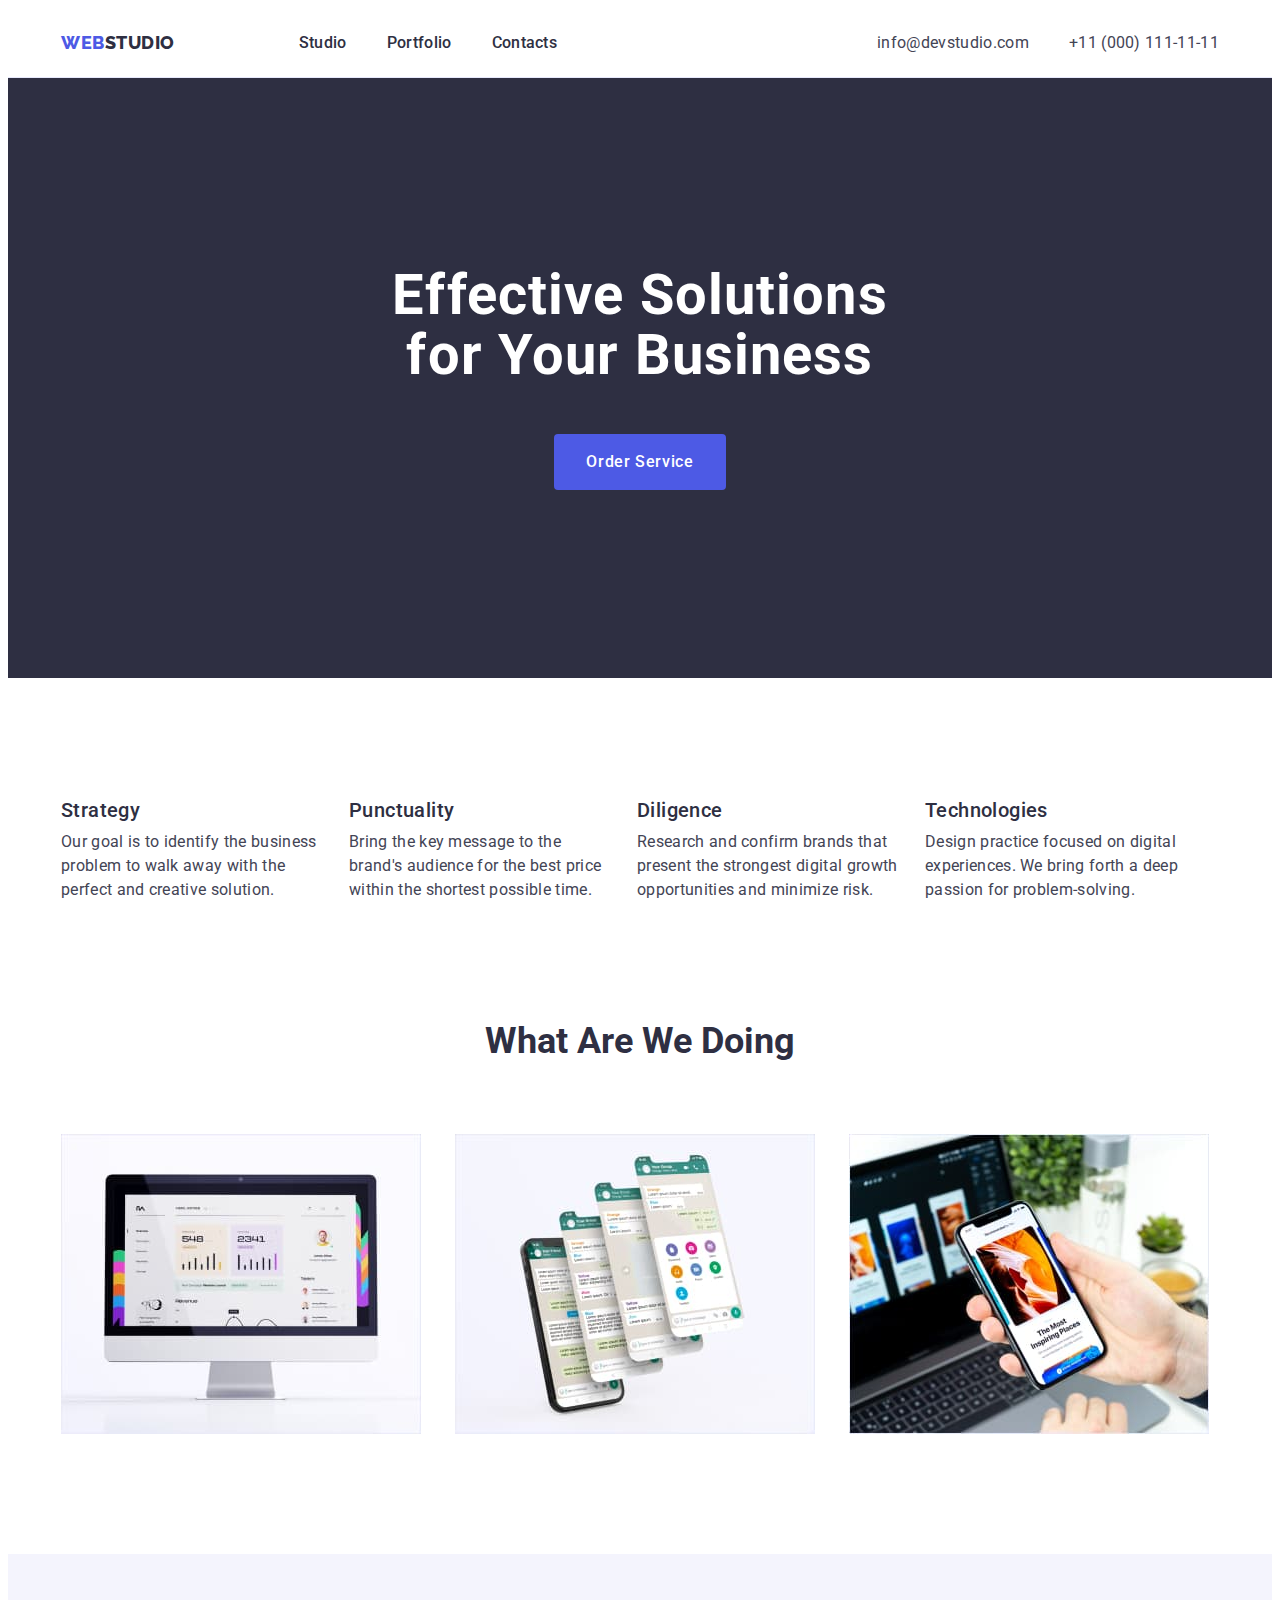
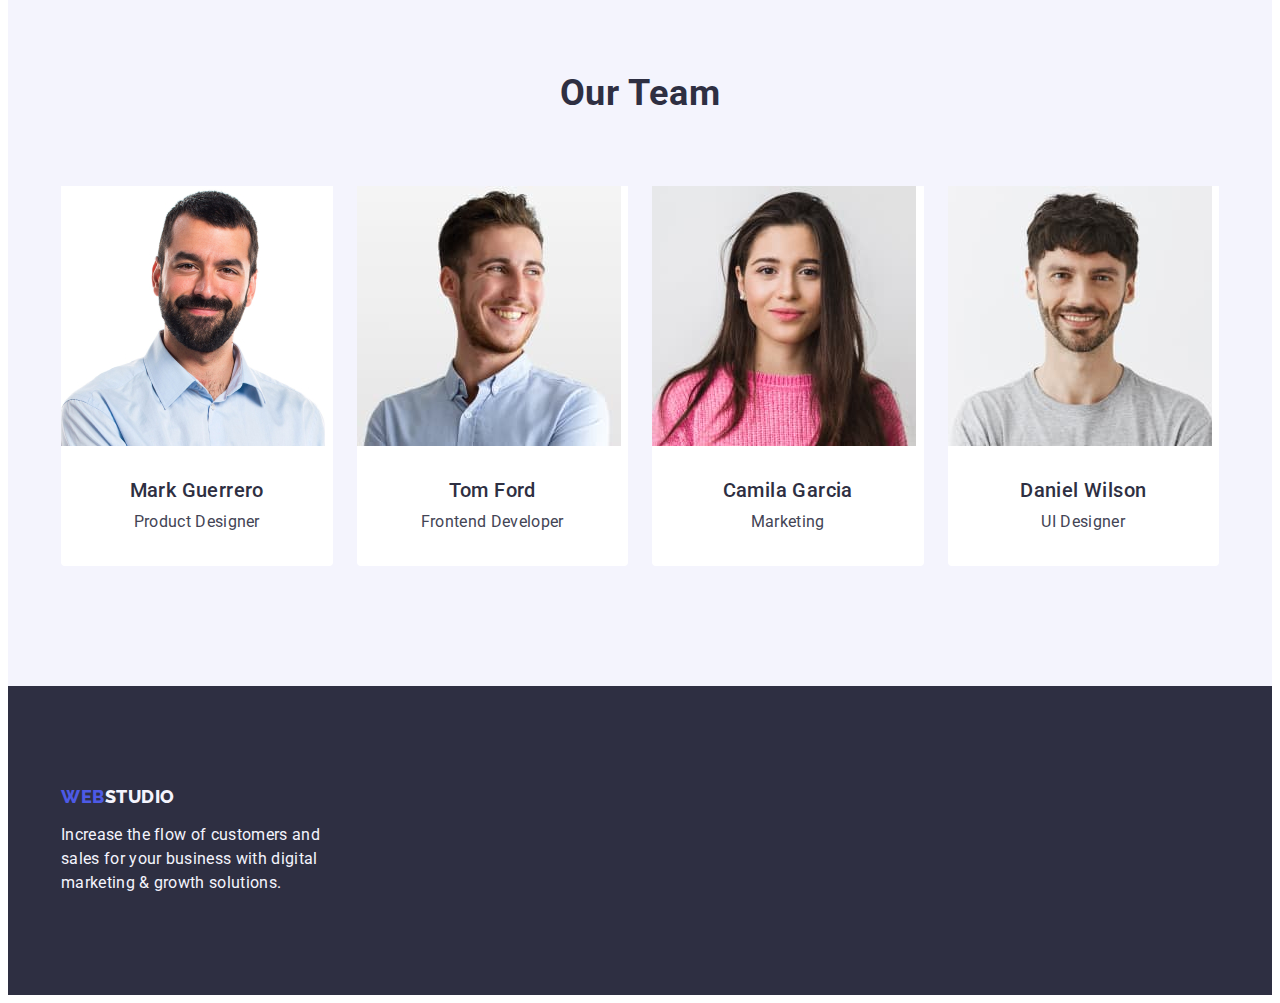
==== index.html @ cc319467 "Initial commit" ====
<!DOCTYPE html>
<html lang="en">
  <head>
    <meta charset="UTF-8" />
    <meta name="viewport" content="width=device-width, initial-scale=1.0" />
    <title>WebStudio</title>
    <link rel="preconnect" href="https://fonts.googleapis.com" />
    <link rel="preconnect" href="https://fonts.gstatic.com" crossorigin />
    <link
      href="https://fonts.googleapis.com/css2?family=Raleway:wght@800&family=Roboto:wght@400;500;700;900&display=swap"
      rel="stylesheet"
    />
    <link
      rel="stylesheet"
      href="https://cdnjs.cloudflare.com/ajax/libs/modern-normalize/2.0.0/modern-normalize.min.css"
      integrity="sha512-4xo8blKMVCiXpTaLzQSLSw3KFOVPWhm/TRtuPVc4WG6kUgjH6J03IBuG7JZPkcWMxJ5huwaBpOpnwYElP/m6wg=="
      crossorigin="anonymous"
      referrerpolicy="no-referrer"
    />
    <link rel="stylesheet" href="./css/styles.css" />
  </head>
  <body>
    <header class="header">
      <div class="container header-container">
        <nav class="nav-container">
          <a class="logo link" href="./index.html"
            >Web<span class="second-logocolor-logo">Studio</span></a
          >
          <ul class="header-menu list">
            <li class="heder-menu-item">
              <a class="contact-link link" href="./index.html">Studio</a>
            </li>
            <li class="heder-menu-item">
              <a class="contact-link link" href="./portfolio.html">Portfolio</a>
            </li>
            <li class="heder-menu-item">
              <a class="contact-link link" href="">Contacts</a>
            </li>
          </ul>
        </nav>
        <address class="address-container">
          <ul class="link-header list" id="contact">
            <li>
              <a class="address-link link" href="mailto:info@devstudio.com"
                >info@devstudio.com</a
              >
            </li>
            <li>
              <a class="address-link link" href="tel:+110001111111"
                >+11 (000) 111-11-11</a
              >
            </li>
          </ul>
        </address>
      </div>
    </header>
    <!-- Main content -->
    <main>
      <!--title-->
      <section class="main-title-container">
        <div class="container title-container">
          <h1 class="main-title">Effective Solutions for Your Business</h1>
          <button class="main-button" type="button">Order Service</button>
        </div>
      </section>
      <!--about us-->
      <section class="section-company">
        <div class="container company-div">
          <h2 class="visually-hidden">About company</h2>
          <ul class="list about-company-container">
            <li class="list-container">
              <h3 class="about-company-title">Strategy</h3>
              <p class="abaut-company-text">
                Our goal is to identify the business problem to walk away with
                the perfect and creative solution.
              </p>
            </li>
            <li class="list-container">
              <h3 class="about-company-title">Punctuality</h3>
              <p class="abaut-company-text">
                Bring the key message to the brand's audience for the best price
                within the shortest possible time.
              </p>
            </li>
            <li class="list-container">
              <h3 class="about-company-title">Diligence</h3>
              <p class="abaut-company-text">
                Research and confirm brands that present the strongest digital
                growth opportunities and minimize risk.
              </p>
            </li>
            <li class="list-container">
              <h3 class="about-company-title">Technologies</h3>
              <p class="abaut-company-text">
                Design practice focused on digital experiences. We bring forth a
                deep passion for problem-solving.
              </p>
            </li>
          </ul>
        </div>
      </section>
      <!--What are we doing-->
      <section class="studio-section">
        <div class="container">
          <h2 class="studio-services">What are we doing</h2>
          <ul class="list studio-services-container">
            <li class="studio-services-item">
              <img
                src="./images/img1.jpg"
                alt="img1"
                width="360"
                height="300"
              />
            </li>
            <li class="studio-services-item">
              <img
                src="./images/img2.jpg"
                alt="img1"
                width="360"
                height="300"
              />
            </li>
            <li class="studio-services-item">
              <img
                src="./images/img3.jpg"
                alt="img1"
                width="360"
                height="300"
              />
            </li>
          </ul>
        </div>
      </section>
      <!--Our Team-->
      <section class="team-container">
        <div class="container">
          <h2 class="team-title" id="contacts">Our Team</h2>
          <ul class="list employee-list">
            <li class="team_list">
              <img
                src="./images/img(4).jpg"
                alt="Mark Guerero"
                width="264"
                height="260"
              />
              <div class="employee-name">
                <h3 class="team-name-title">Mark Guerrero</h3>
                <p class="team-name-text">Product Designer</p>
              </div>
            </li>
            <li class="team_list">
              <img
                src="./images/img(1).jpg"
                alt="Tom Ford"
                width="264"
                height="260"
              />
              <div class="employee-name">
                <h3 class="team-name-title">Tom Ford</h3>
                <p class="team-name-text">Frontend Developer</p>
              </div>
            </li>
            <li class="team_list">
              <img
                src="./images/img(2).jpg"
                alt="Camila Garcia"
                width="264"
                height="260"
              />
              <div class="employee-name">
                <h3 class="team-name-title">Camila Garcia</h3>
                <p class="team-name-text">Marketing</p>
              </div>
            </li>
            <li class="team_list">
              <img
                src="./images/img(3).jpg"
                alt="Mark Guerero"
                width="264"
                height="260"
              />
              <div class="employee-name">
                <h3 class="team-name-title">Daniel Wilson</h3>
                <p class="team-name-text">UI Designer</p>
              </div>
            </li>
          </ul>
        </div>
      </section>
    </main>
    <footer class="footer-container">
      <div class="container">
        <a class="logo-footer logo link" href="./index.html"
          >Web<span class="footer-logo-second">Studio</span></a
        >

        <p class="footer-text">
          Increase the flow of customers and sales for your business with
          digital marketing & growth solutions.
        </p>
      </div>
    </footer>
  </body>
</html>
---- css/styles.css ----
:root {
    --background-color: #FFFFFF;
    --background-second-color: #2e2f42;
    --active-link-color: #4D5AE5;
    --active-button-colore: #404BBF;
    --primary-font: "Roboto", sans-serif;
    --text-color:#434455 ;
    --text-color-second: #2e2f42;
    --logo-color: #4D5AE5; 
    --button-collor: #F4F4FD;
}


body {
    font-family: var(--primary-font);
    color: var(--text-color);
    background-color: var(--background-color);
    }

    p, 
    h1, 
    h2, 
    h3, 
    h4, 
    h5, 
    h6 {
        margin-top: 0;
        margin-bottom: 0;
    }
    ul, 
    ol {
        margin-top: 0;
        margin-bottom: 0;
        margin-left: 0;
        padding: 0;
    }
img {
    display: block;
    max-width: 100%;
    }

.link {
    text-decoration: none;
}
.list {
    list-style: none;
}


/*Logo info*/
.logo {
        font-family: "Raleway", sans-serif;
        font-size: 18px;
        font-weight: 800;
        line-height: 1.17;
        letter-spacing: 0.03em;
        text-align: left;
        text-transform: uppercase;
        color: var(--logo-color);
}
.second-logocolor-logo {
    color: #2E2F42;
}

/*Navigation section*/
.contact-link {
        color: var(--text-color-second);
        font-size: 16px;
        font-weight: 500;
        line-height: 1.5;
        letter-spacing: 0.02em;
        text-align: left;
        padding: 24px 0;
}
.contact-link:hover, .contact-link:active, .contact-link:focus {
    color: #404bbf;

}

/*address*/
.address-container {
font-style: normal;
}
.address-link {
        font-size: 16px;
        font-weight: 400;
        line-height: 24px;
        letter-spacing: 0.02em;
        text-align: left;
        color: var(--text-color)}

        .address-link:hover, .address-link:active, .address-link:focus {
        color: #404bbf;
}

/**menu battons**/

.main-title-container {
    background-color: var(--background-second-color);

}
.main-title {
    font-size: 56px;
    line-height: 1.07;
    text-align: center;
    letter-spacing: 0.02em;
    color: #ffffff;
}
.main-button {
        font-family: "Roboto", sans-serif;
        font-size: 16px;
        font-weight: 500;
        line-height: 1.5;
        letter-spacing: 0.04em;
        text-align: center;
        background-color: #4D5AE5;
        color: #ffffff;
        cursor: pointer;
        
}
.main-button:hover, .main-button:active, .main-button:focus {
    background-color: #404BBF;
}


/*About company*/
.about-company-title { 
    
        font-size: 20px;
        font-weight: 500;
        line-height: 1.2;
        letter-spacing: 0.02em;
        text-align: left;
        color:var(--text-color-second);

}
.abaut-company-text {
    
        font-size: 16px;
        font-weight: 400;
        line-height: 1.5;
        letter-spacing: 0.02em;
        text-align: left;
        color: var(--text-color);
        
}

/*What are we doing section*/
.studio-services {

    font-size: 36px;
    font-weight: 700;
    line-height: 1.11;
    letter-spacing: 0.02em
    text-align:center;
    text-transform: capitalize;
    color: var(--text-color-second);
    text-align: center
}

/*Team seaction*/
.team-container {
    background: #F4F4FD;
}

.team-title {
   
        font-size: 36px;
        font-weight: 700;
        line-height: 1.11;
        letter-spacing: 0.02em;
        text-align: center;
        text-transform: capitalize;
        color: var(--text-color-second);
}

.team_list {
    background: #FFFFFF;
}

.team-name-title {
    
        font-size: 20px;
        font-weight: 500;
        line-height: 1.2;
        letter-spacing: 0.02em;
        text-align:center;
        color: var(--text-color-second);
}

.team-name-text {
    
        font-size: 16px;
        font-weight: 400;
        line-height: 1.5;
        letter-spacing: 0.02em;
        text-align: center;
        color: var(--text-color);
}

/*Footer*/

.footer-container {
    background: #2E2F42;

}
.footer-logo-second {
    color: #F4F4FD;
}
.footer-text {
    font-family: Roboto;
        font-size: 16px;
        font-weight: 400;
        line-height: 1.5;
        letter-spacing: 0.02em;
        text-align: left;
        color: #F4F4FD;
}

                 /*PORTFOLIO*/
/*  Menu buttons */

.menu-container

.menu-button {
        font-family: "Roboto", sans-serif;
        font-size: 16px;
        font-weight: 500;
        line-height: 1.5;
        letter-spacing: 0.04em;
        text-align: center;
        color: var(--active-link-color);
        background-color: var(--button-collor);
        cursor: pointer;
}

.menu-button:hover, .menu-button:active, .menu-button:focus {
    background-color:#404BBF ;
    color: #FFFFFF;
}
/*content portfolio*/
.content-title {
    
        font-size: 20px;
        font-weight: 500;
        line-height: 1.2;
        letter-spacing: 0.02em;
        text-align: left;
        color: var(--text-color-second);
}
.p-body-font {
    
        font-size: 16px;
        font-weight: 400;
        line-height: 1.5;
        letter-spacing: 0.02em;
        text-align: left;
        color: var(--text-color);
}

.visually-hidden {
    position: absolute;
    width: 1px;
    height: 1px;
    margin: -1px;
    border: 0;
    padding: 0;
    white-space: nowrap;
    clip-path: inset(100%);
    clip: rect(0 0 0 0);
    overflow: hidden;
}

/*Header diposition */

.container {
    max-width: 1158px;
    width: 100%;
    padding-right: 15px;
    padding-left: 15px;
    margin: 0 auto;
}

.header {
    
    border-bottom: 1px solid #e7e9fc
}
.nav-container {
display: flex;
align-items: center;
flex-grow: 1;
justify-content: space-between;
}
.logo {
    margin-right: 76px;
    padding: 24px 0;
}
.header-menu {
    display: flex;
    
    gap: 40px;
    
}
/* .heder-menu-item {
    padding-top: 24px;
    padding-bottom: 24px;
} */
.header-container {
    display: flex;
    align-items: center;
    gap: 320px;
}
.link-header {
    display: flex;
        align-items: center;
        gap: 40px;
}

.title-container {
    margin: 0 auto;
    
    max-width: 1140px;
    width: 100%;
    
    
}
.main-title-container {
    padding: 188px 0;
}
.main-title {
    max-width: 496px;
    margin: 0 auto;
}
 .main-button {
    padding: 16px 32px;
    display: block;
    margin: 0 auto;
    margin-top: 48px;
    min-width: 169px;
    height: 56px;
    border: none;
    border-radius: 4px;
}
.section-company {
    padding: 120px 0;
}

.about-company-container {
    display: flex;
    gap: 24px;
}

.list-container  {
    width: calc((100% - 72px) / 4);
    max-width: 264px;
}

.about-company-title {
    margin-bottom: 8px;
}

.studio-section {
    display: flex;
    padding-bottom: 120px;
}
    .studio-services {
        width: 0 auto;
        margin-bottom: 72px;
        
    }

.studio-services-container {
    display: flex;
    gap: 24px;
 
}

.studio-services-item {
    width: calc((100% - 48px) / 3);
}

.team-container {
padding: 120px 0;
}
.team-title {
   width: 0 auto;  
   margin-bottom: 72px;
}

.employee-list {
    display: flex;
    gap: 24px;
   
}
.team_list{
    width: calc((100% - 72px) / 4);
    border-radius: 0 0 4px 4px;
}
.team-name-title {
    
    margin-bottom: 8px;
    text-align: center;

}
.employee-name {
    padding: 32px 16px;

}


.footer-container{
    padding-top: 100px;
    padding-bottom: 100px;
}
.footer-text {
    max-width: 264px;
    
}


.button-container {
    display: flex;
    justify-content: center;
    margin-bottom: 72px;
    gap: 24px;
}
.logo-footer {
display: inline-block;
margin-bottom: 16px;
padding: 0;
}

    
.menu-container {
    padding-top: 96px;
    padding-bottom: 120px;
}
.menu-button {
display: block;
padding: 12px 24px;
border-radius: 4px;
border: 1px solid #E7E9FC;

}
.menu-button:hover,
.menu-button:focus {
    border: 1px solid transparent;
}
.service-container {
    display: flex;
    flex-wrap: wrap;
    gap:48px 24px;
}

.portfolio-cards {
    width: calc((100% - 48px) / 3);
    border: 1px solid #E7E9FC;
}

.list-link {
    padding: 32px 16px;
    
    border-top: none;
}
.content-title {
    margin-bottom: 8px;
}
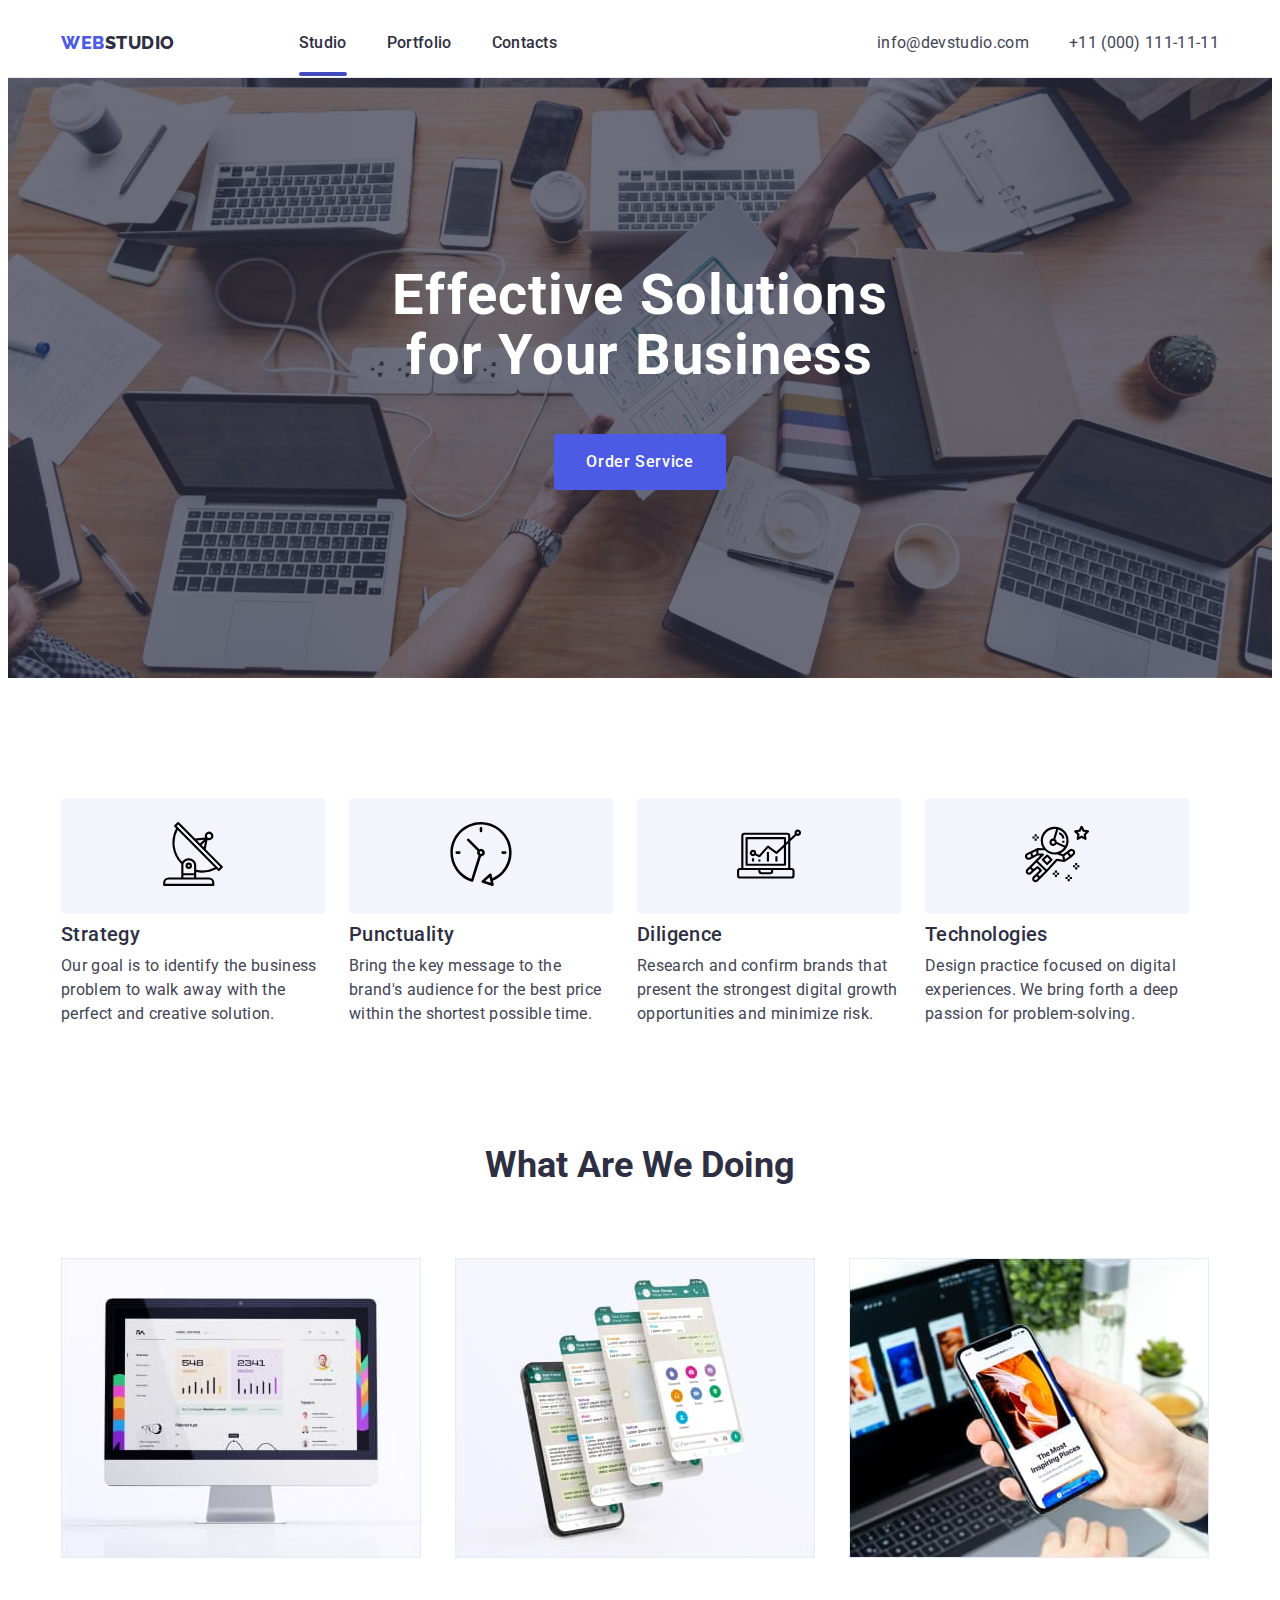
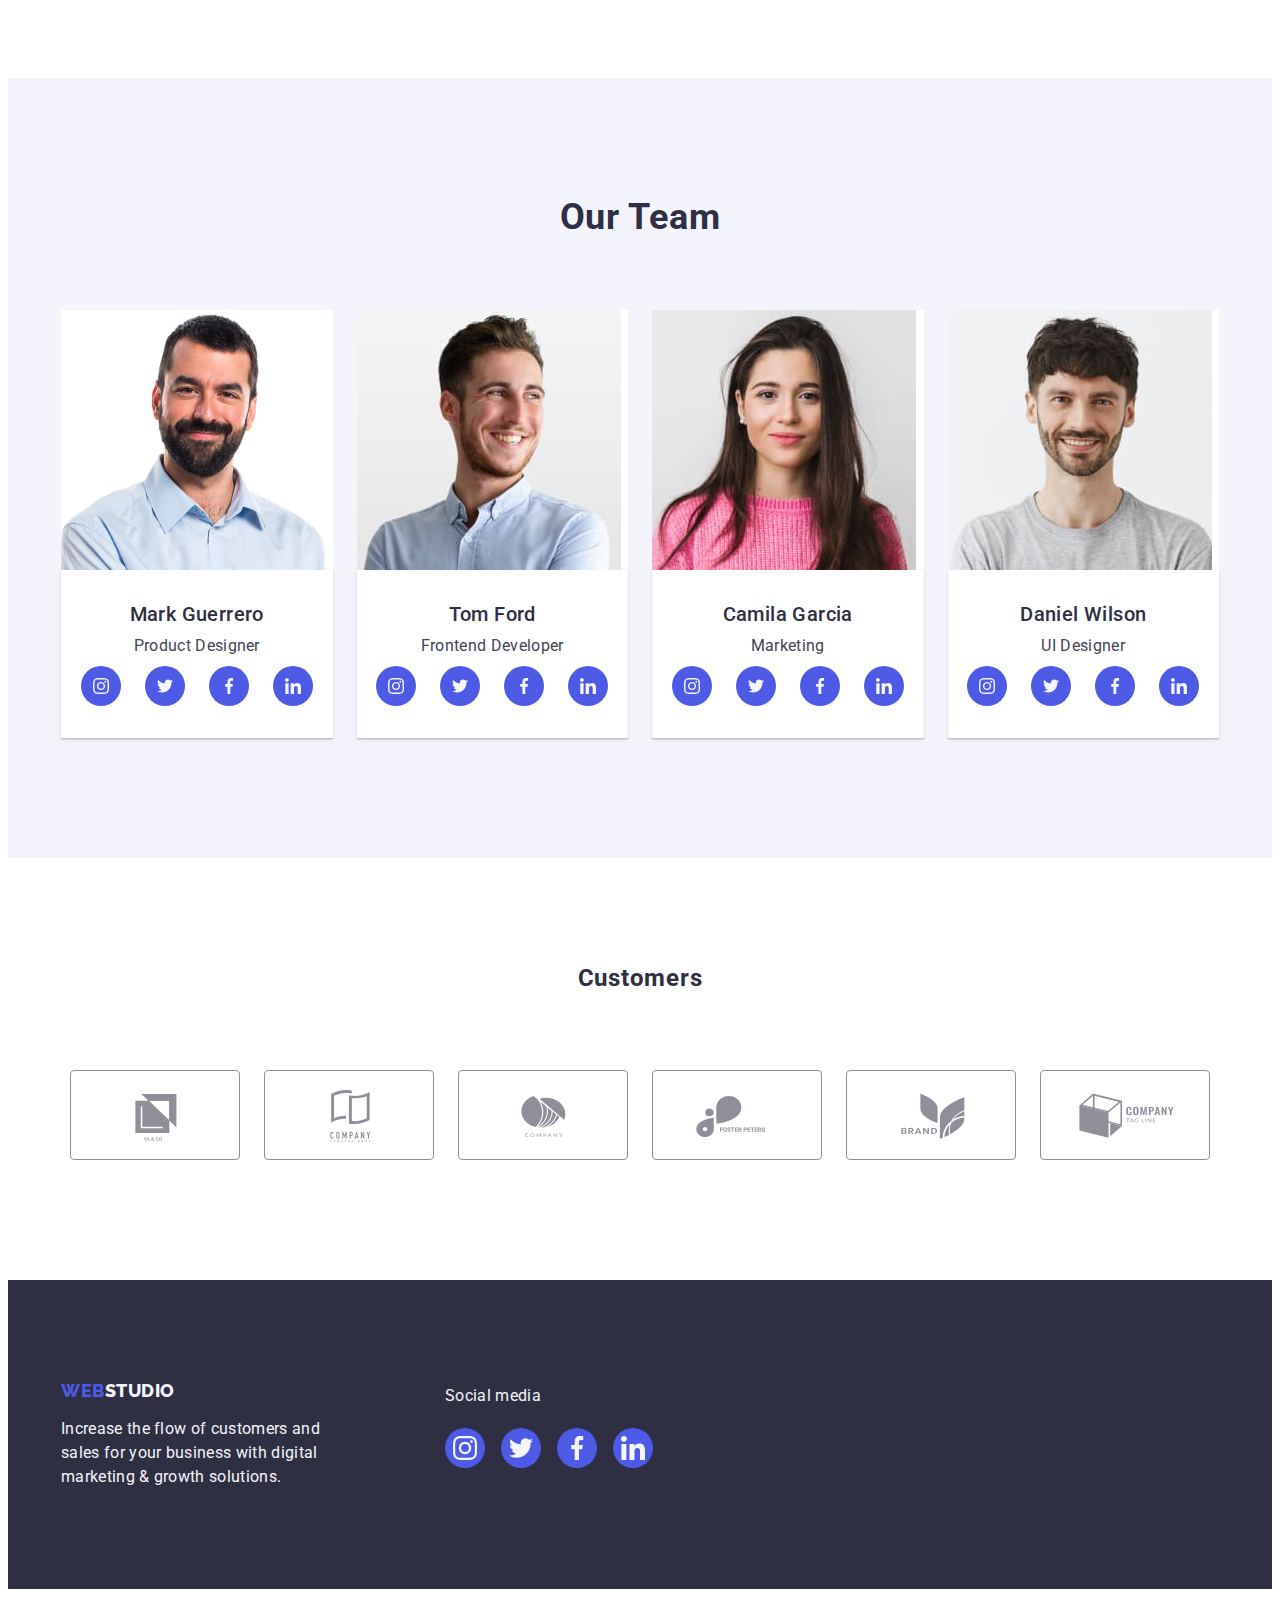
==== commit 3be6aed2: "first" ====
--- a/index.html
+++ b/index.html
@@ -28,7 +28,9 @@
           >
           <ul class="header-menu list">
             <li class="heder-menu-item">
-              <a class="contact-link link" href="./index.html">Studio</a>
+              <a class="contact-link link current" href="./index.html"
+                >Studio</a
+              >
             </li>
             <li class="heder-menu-item">
               <a class="contact-link link" href="./portfolio.html">Portfolio</a>
@@ -69,6 +71,11 @@
           <h2 class="visually-hidden">About company</h2>
           <ul class="list about-company-container">
             <li class="list-container">
+              <div class="position-svg-ac">
+                <svg class="svg-about-company">
+                  <use href="./images/icons.svg#icon-antenna"></use>
+                </svg>
+              </div>
               <h3 class="about-company-title">Strategy</h3>
               <p class="abaut-company-text">
                 Our goal is to identify the business problem to walk away with
@@ -76,6 +83,11 @@
               </p>
             </li>
             <li class="list-container">
+              <div class="position-svg-ac">
+                <svg class="svg-about-company">
+                  <use href="./images/icons.svg#icon-clock"></use>
+                </svg>
+              </div>
               <h3 class="about-company-title">Punctuality</h3>
               <p class="abaut-company-text">
                 Bring the key message to the brand's audience for the best price
@@ -83,6 +95,11 @@
               </p>
             </li>
             <li class="list-container">
+              <div class="position-svg-ac">
+                <svg class="svg-about-company">
+                  <use href="./images/icons.svg#icon-diagram"></use>
+                </svg>
+              </div>
               <h3 class="about-company-title">Diligence</h3>
               <p class="abaut-company-text">
                 Research and confirm brands that present the strongest digital
@@ -90,6 +107,11 @@
               </p>
             </li>
             <li class="list-container">
+              <div class="position-svg-ac">
+                <svg class="svg-about-company">
+                  <use href="./images/icons.svg#icon-astronaut"></use>
+                </svg>
+              </div>
               <h3 class="about-company-title">Technologies</h3>
               <p class="abaut-company-text">
                 Design practice focused on digital experiences. We bring forth a
@@ -146,6 +168,43 @@
               <div class="employee-name">
                 <h3 class="team-name-title">Mark Guerrero</h3>
                 <p class="team-name-text">Product Designer</p>
+
+                <div class="social-icons-container">
+                  <ul class="social-icons">
+                    <li class="soc-ico-iteam">
+                      <a class="soc-link" href="#">
+                        <svg class="svg-about-company">
+                          <use
+                            href="./images/icons.svg#icon-instagram"
+                          ></use></svg
+                      ></a>
+                    </li>
+                    <li class="soc-ico-iteam">
+                      <a class="soc-link" href="#">
+                        <svg class="svg-about-company">
+                          <use
+                            href="./images/icons.svg#icon-twitter"
+                          ></use></svg
+                      ></a>
+                    </li>
+                    <li class="soc-ico-iteam">
+                      <a class="soc-link" href="#">
+                        <svg class="svg-about-company">
+                          <use
+                            href="./images/icons.svg#icon-facebook"
+                          ></use></svg
+                      ></a>
+                    </li>
+                    <li class="soc-ico-iteam">
+                      <a class="soc-link" href="#">
+                        <svg class="svg-about-company">
+                          <use
+                            href="./images/icons.svg#icon-linkedin"
+                          ></use></svg
+                      ></a>
+                    </li>
+                  </ul>
+                </div>
               </div>
             </li>
             <li class="team_list">
@@ -158,6 +217,43 @@
               <div class="employee-name">
                 <h3 class="team-name-title">Tom Ford</h3>
                 <p class="team-name-text">Frontend Developer</p>
+
+                <div class="social-icons-container">
+                  <ul class="social-icons">
+                    <li class="soc-ico-iteam">
+                      <a class="soc-link" href="#">
+                        <svg class="svg-about-company">
+                          <use
+                            href="./images/icons.svg#icon-instagram"
+                          ></use></svg
+                      ></a>
+                    </li>
+                    <li class="soc-ico-iteam">
+                      <a class="soc-link" href="#">
+                        <svg class="svg-about-company">
+                          <use
+                            href="./images/icons.svg#icon-twitter"
+                          ></use></svg
+                      ></a>
+                    </li>
+                    <li class="soc-ico-iteam">
+                      <a class="soc-link" href="#">
+                        <svg class="svg-about-company">
+                          <use
+                            href="./images/icons.svg#icon-facebook"
+                          ></use></svg
+                      ></a>
+                    </li>
+                    <li class="soc-ico-iteam">
+                      <a class="soc-link" href="#">
+                        <svg class="svg-about-company">
+                          <use
+                            href="./images/icons.svg#icon-linkedin"
+                          ></use></svg
+                      ></a>
+                    </li>
+                  </ul>
+                </div>
               </div>
             </li>
             <li class="team_list">
@@ -170,6 +266,43 @@
               <div class="employee-name">
                 <h3 class="team-name-title">Camila Garcia</h3>
                 <p class="team-name-text">Marketing</p>
+
+                <div class="social-icons-container">
+                  <ul class="social-icons">
+                    <li class="soc-ico-iteam">
+                      <a class="soc-link" href="#">
+                        <svg class="svg-about-company">
+                          <use
+                            href="./images/icons.svg#icon-instagram"
+                          ></use></svg
+                      ></a>
+                    </li>
+                    <li class="soc-ico-iteam">
+                      <a class="soc-link" href="#">
+                        <svg class="svg-about-company">
+                          <use
+                            href="./images/icons.svg#icon-twitter"
+                          ></use></svg
+                      ></a>
+                    </li>
+                    <li class="soc-ico-iteam">
+                      <a class="soc-link" href="#">
+                        <svg class="svg-about-company">
+                          <use
+                            href="./images/icons.svg#icon-facebook"
+                          ></use></svg
+                      ></a>
+                    </li>
+                    <li class="soc-ico-iteam">
+                      <a class="soc-link" href="#">
+                        <svg class="svg-about-company">
+                          <use
+                            href="./images/icons.svg#icon-linkedin"
+                          ></use></svg
+                      ></a>
+                    </li>
+                  </ul>
+                </div>
               </div>
             </li>
             <li class="team_list">
@@ -182,22 +315,128 @@
               <div class="employee-name">
                 <h3 class="team-name-title">Daniel Wilson</h3>
                 <p class="team-name-text">UI Designer</p>
-              </div>
+
+                <div class="social-icons-container">
+                  <ul class="social-icons">
+                    <li class="soc-ico-iteam">
+                      <a class="soc-link" href="#">
+                        <svg class="svg-about-company">
+                          <use
+                            href="./images/icons.svg#icon-instagram"
+                          ></use></svg
+                      ></a>
+                    </li>
+                    <li class="soc-ico-iteam">
+                      <a class="soc-link" href="#">
+                        <svg class="svg-about-company">
+                          <use
+                            href="./images/icons.svg#icon-twitter"
+                          ></use></svg
+                      ></a>
+                    </li>
+                    <li class="soc-ico-iteam">
+                      <a class="soc-link" href="#">
+                        <svg class="svg-about-company">
+                          <use
+                            href="./images/icons.svg#icon-facebook"
+                          ></use></svg
+                      ></a>
+                    </li>
+                    <li class="soc-ico-iteam">
+                      <a class="soc-link" href="#">
+                        <svg class="svg-about-company">
+                          <use
+                            href="./images/icons.svg#icon-linkedin"
+                          ></use></svg
+                      ></a>
+                    </li>
+                  </ul>
+                </div>
+              </div>
+            </li>
+          </ul>
+        </div>
+      </section>
+      <section class="customers">
+        <div class="container">
+          <h2 class="customers-title">Customers</h2>
+          <ul class="customers-icons">
+            <li class="customers-item">
+              <svg>
+                <use href="./images/icons.svg#icon-ayco"></use>
+              </svg>
+            </li>
+            <li class="customers-item">
+              <svg>
+                <use href="./images/icons.svg#icon-tagline"></use>
+              </svg>
+            </li>
+            <li class="customers-item">
+              <svg>
+                <use href="./images/icons.svg#icon-company"></use>
+              </svg>
+            </li>
+            <li class="customers-item">
+              <svg>
+                <use href="./images/icons.svg#icon-FOSTER-PETERS"></use>
+              </svg>
+            </li>
+            <li class="customers-item">
+              <svg>
+                <use href="./images/icons.svg#icon-brand"></use>
+              </svg>
+            </li>
+            <li class="customers-item">
+              <svg>
+                <use href="./images/icons.svg#icon-tag-line"></use>
+              </svg>
             </li>
           </ul>
         </div>
       </section>
     </main>
     <footer class="footer-container">
-      <div class="container">
-        <a class="logo-footer logo link" href="./index.html"
-          >Web<span class="footer-logo-second">Studio</span></a
-        >
-
-        <p class="footer-text">
-          Increase the flow of customers and sales for your business with
-          digital marketing & growth solutions.
-        </p>
+      <div class="footer-position container">
+        <div class="fooret-logo-text">
+          <a class="logo-footer logo link" href="./index.html"
+            >Web<span class="footer-logo-second">Studio</span></a
+          >
+
+          <p class="footer-text">
+            Increase the flow of customers and sales for your business with
+            digital marketing & growth solutions.
+          </p>
+        </div>
+        <div class="studio-social-media">
+          <p class="footer-text">Social media</p>
+
+          <ul class="footer-social-icons">
+            <li class="fooer-soc-ico-iteam">
+              <a class="footer-soc-link" href="#">
+                <svg class="footer svg">
+                  <use href="./images/icons.svg#icon-instagram"></use></svg
+              ></a>
+            </li>
+            <li class="fooer-soc-ico-iteam">
+              <a class="footer-soc-link" href="#">
+                <svg class="footer svg">
+                  <use href="./images/icons.svg#icon-twitter"></use></svg
+              ></a>
+            </li>
+            <li class="fooer-soc-ico-iteam">
+              <a class="footer-soc-link" href="#">
+                <svg class="footer svg">
+                  <use href="./images/icons.svg#icon-facebook"></use></svg
+              ></a>
+            </li>
+            <li class="fooer-soc-ico-iteam">
+              <a class="footer-soc-link" href="#">
+                <svg class="footer svg">
+                  <use href="./images/icons.svg#icon-linkedin"></use></svg
+              ></a>
+            </li>
+          </ul>
+        </div>
       </div>
     </footer>
   </body>
--- a/css/styles.css
+++ b/css/styles.css
@@ -1,3 +1,4 @@
+
 :root {
     --background-color: #FFFFFF;
     --background-second-color: #2e2f42;
@@ -33,6 +34,7 @@
         margin-bottom: 0;
         margin-left: 0;
         padding: 0;
+        list-style: none;
     }
 img {
     display: block;
@@ -71,6 +73,7 @@
         letter-spacing: 0.02em;
         text-align: left;
         padding: 24px 0;
+        transition: color 300ms ease;
 }
 .contact-link:hover, .contact-link:active, .contact-link:focus {
     color: #404bbf;
@@ -87,7 +90,10 @@
         line-height: 24px;
         letter-spacing: 0.02em;
         text-align: left;
-        color: var(--text-color)}
+        color: var(--text-color)
+        transition: color 300ms ease;
+    }
+        
 
         .address-link:hover, .address-link:active, .address-link:focus {
         color: #404bbf;
@@ -97,6 +103,11 @@
 
 .main-title-container {
     background-color: var(--background-second-color);
+    background-image: linear-gradient(rgba(46, 47, 66, 0.7),
+            rgba(46, 47, 66, 0.7)), url(../images/hero-background.jpg);
+    background-repeat: no-repeat;
+    background-position: 50% 50%;
+    background-size: cover;
 
 }
 .main-title {
@@ -116,6 +127,7 @@
         background-color: #4D5AE5;
         color: #ffffff;
         cursor: pointer;
+        transition: background-color 300ms ease;
         
 }
 .main-button:hover, .main-button:active, .main-button:focus {
@@ -196,6 +208,39 @@
         letter-spacing: 0.02em;
         text-align: center;
         color: var(--text-color);
+        margin-bottom: 8px;
+}
+
+.customers-title {
+    color: var(--background-second-color);
+    text-align: center;
+    font-style: normal;
+    font-weight: 700;
+    line-height: 40px;
+    letter-spacing: 0.72px;
+        text-transform: capitalize;
+        padding-top: 100px;
+        padding-bottom: 72px;
+}
+.customers-item svg {
+    display:block;
+    width: 104px;
+    height: 56px;
+    fill: #8E8F99;
+    
+}
+.customers-item {
+padding: 16px 32px;
+border-radius: 4px;
+    border: 1px solid #8E8F99;
+    gap: 24px;
+}
+
+.customers-icons {
+    display: flex;
+    justify-content: center;
+    gap: 24px;
+    padding-bottom: 120px;
 }
 
 /*Footer*/
@@ -217,6 +262,37 @@
         color: #F4F4FD;
 }
 
+.fooer-soc-ico-iteam svg {
+    display: block;
+    width: 24px;
+        height: 24px;
+        fill: var(--button-collor);
+}
+.footer-social-icons {
+    display: flex;
+    gap: 16px;
+    
+    
+}
+.fooer-soc-ico-iteam {
+    background-color: var(--active-link-color) ;
+    border-radius: 50%;
+    padding: 8px ;
+}
+.studio-social-media .footer-text {
+    padding-top: 4px;
+    padding-bottom: 4px;
+    margin-bottom: 16px;
+}
+.footer-position {
+    display: flex;
+    gap: 120px;
+    justify-content: start;
+}
+.studio-social-media {
+    
+}
+.
                  /*PORTFOLIO*/
 /*  Menu buttons */
 
@@ -232,6 +308,7 @@
         color: var(--active-link-color);
         background-color: var(--button-collor);
         cursor: pointer;
+        transition: background-color 300ms ease;
 }
 
 .menu-button:hover, .menu-button:active, .menu-button:focus {
@@ -301,10 +378,21 @@
     gap: 40px;
     
 }
-/* .heder-menu-item {
-    padding-top: 24px;
-    padding-bottom: 24px;
-} */
+.current {
+    position: relative;
+}
+.current::after {
+    content: "";
+    position: absolute;
+    bottom: 0;
+    width: 100%;
+    height: 4px;
+    border-radius: 2px;
+    background-color: var(--active-button-colore);
+    left:0;
+
+    
+}
 .header-container {
     display: flex;
     align-items: center;
@@ -353,9 +441,22 @@
 .list-container  {
     width: calc((100% - 72px) / 4);
     max-width: 264px;
-}
+    position: relative;
+}
+
+.svg-about-company  {
+    
+    width: 64px;
+    height: 64px;
+    }
+    .position-svg-ac {
+        padding: 24px 100px;
+        background-color: #F4F4FD;
+        border-radius: 4px
+    }
 
 .about-company-title {
+    padding-top: 8px;
     margin-bottom: 8px;
 }
 
@@ -400,10 +501,29 @@
     
     margin-bottom: 8px;
     text-align: center;
-
-}
+    }
+    .social-icons {
+        display: flex;
+        gap: 24px;
+        justify-content: center;
+        
+    }
+
+    .soc-link svg {
+        display: block;
+        width: 16px;
+        height: 16px;
+        fill: var(--button-collor);
+    }
+        .soc-ico-iteam {
+        padding: 12px;   
+        background-color: var(--active-link-color);
+        border-radius: 50%;
+        
+        }
 .employee-name {
     padding: 32px 16px;
+    box-shadow: 0px 2px 1px 0px rgba(46, 47, 66, 0.08), 0px 1px 1px 0px rgba(46, 47, 66, 0.16), 0px 1px 6px 0px rgba(46, 47, 66, 0.08);
 
 }
 
@@ -414,6 +534,11 @@
 }
 .footer-text {
     max-width: 264px;
+       
+
+    
+}
+.fooret-logo-text {
     
 }
 
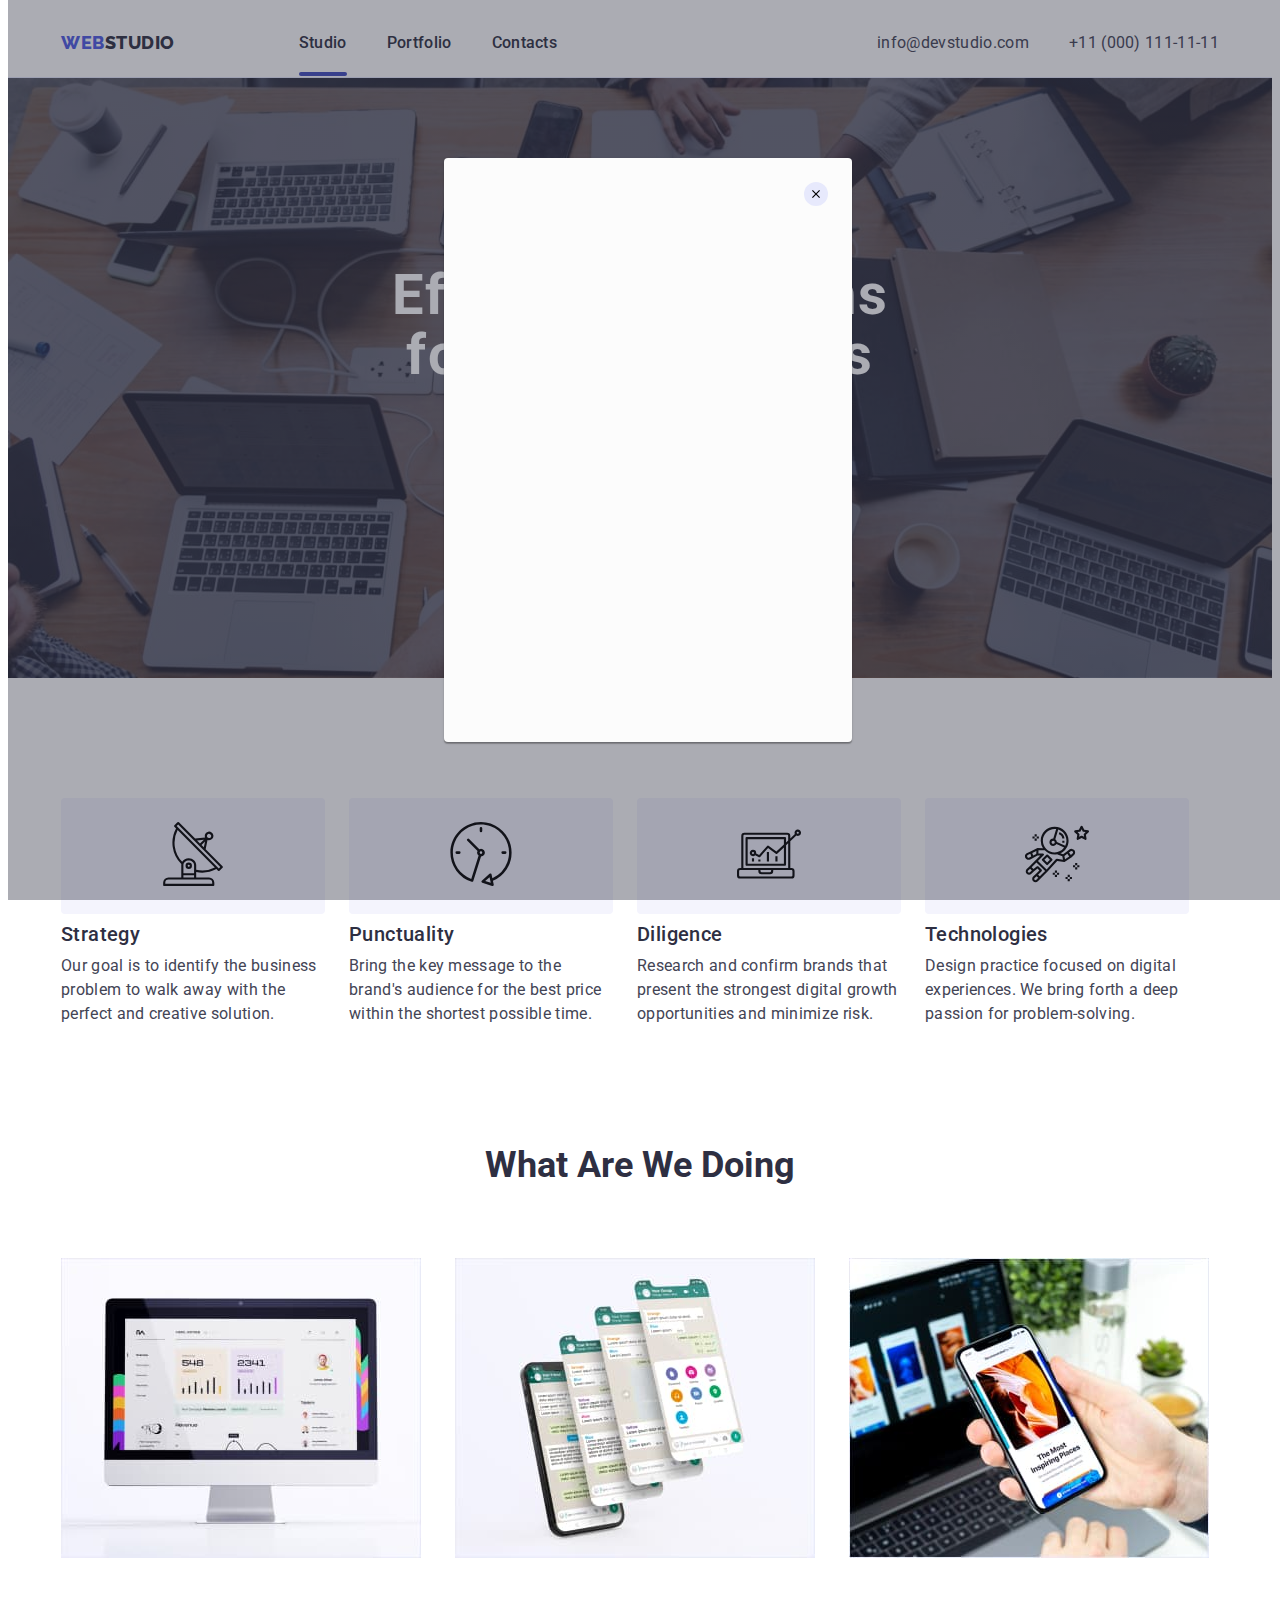
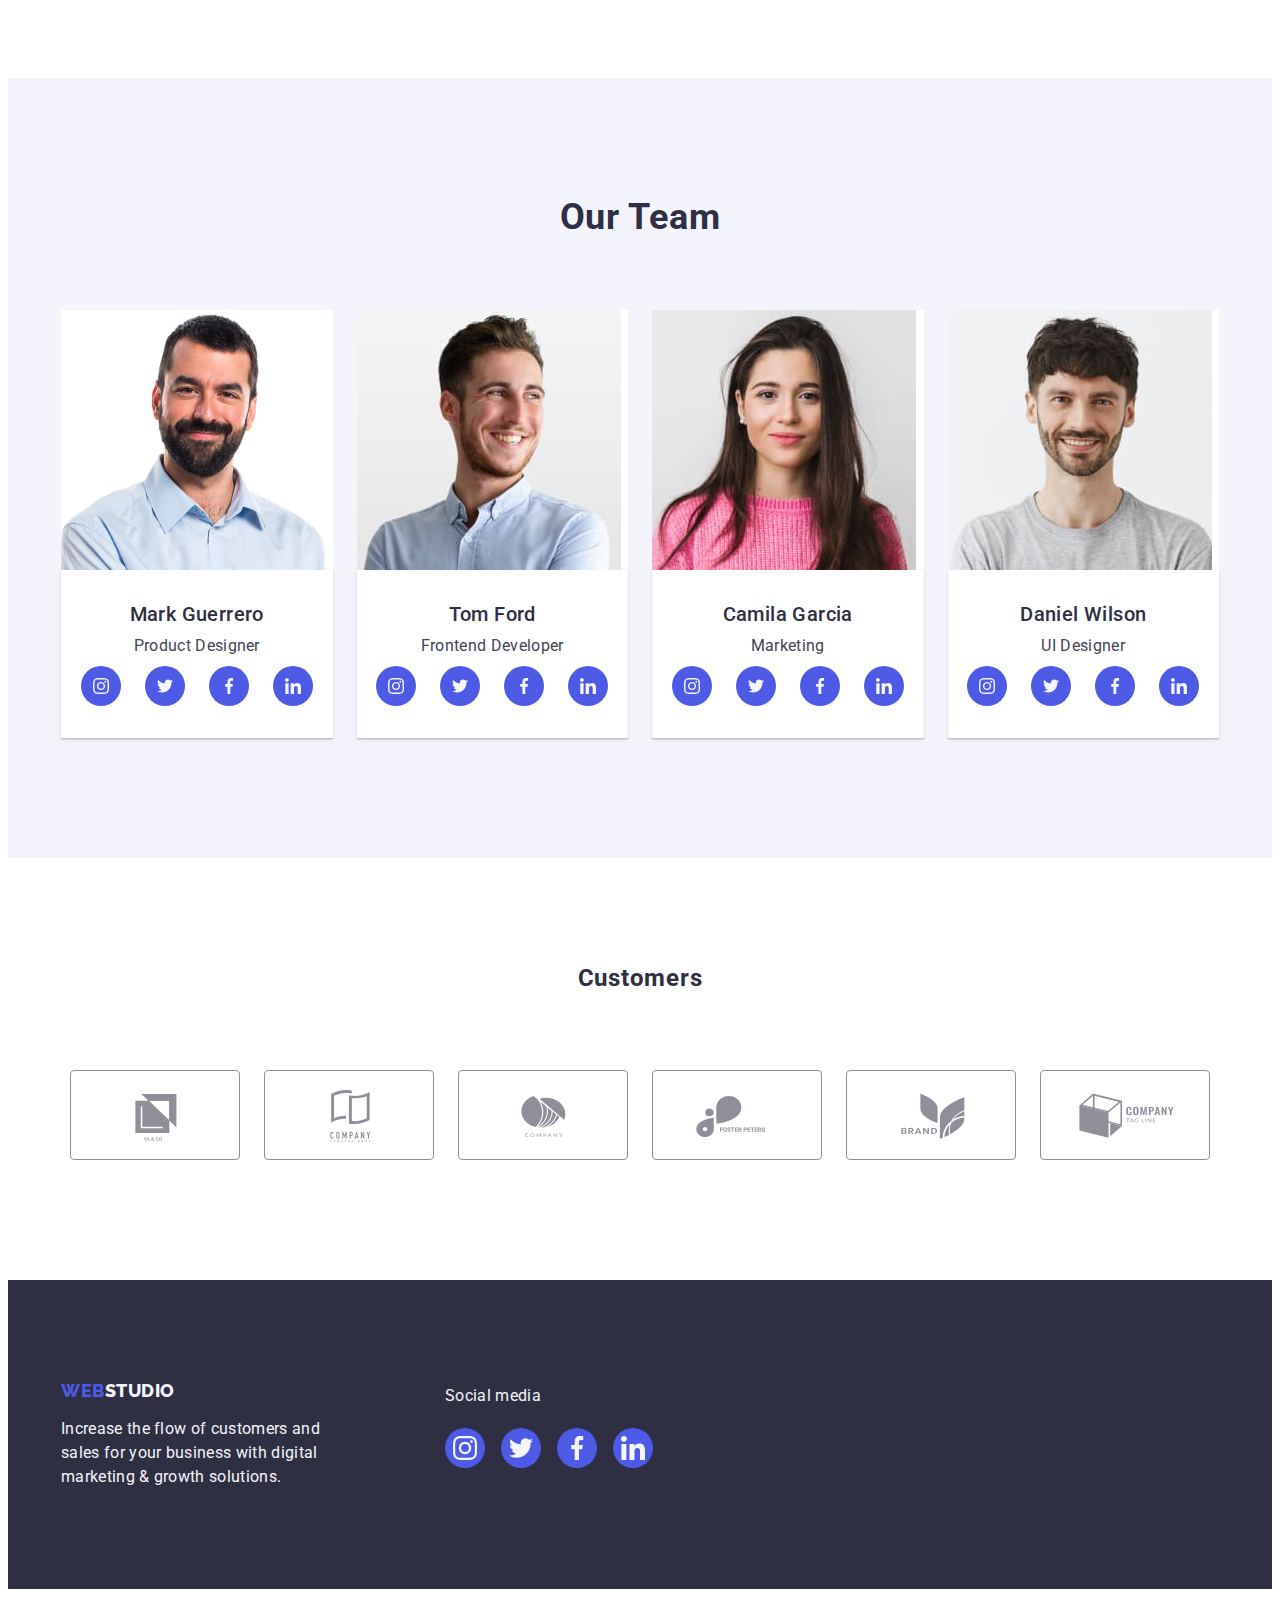
==== commit 853773da: "update1" ====
--- a/index.html
+++ b/index.html
@@ -62,7 +62,9 @@
       <section class="main-title-container">
         <div class="container title-container">
           <h1 class="main-title">Effective Solutions for Your Business</h1>
-          <button class="main-button" type="button">Order Service</button>
+          <button class="main-button" data-modal-open type="button">
+            Order Service
+          </button>
         </div>
       </section>
       <!--about us-->
@@ -362,34 +364,46 @@
           <h2 class="customers-title">Customers</h2>
           <ul class="customers-icons">
             <li class="customers-item">
-              <svg>
-                <use href="./images/icons.svg#icon-ayco"></use>
-              </svg>
-            </li>
-            <li class="customers-item">
-              <svg>
-                <use href="./images/icons.svg#icon-tagline"></use>
-              </svg>
-            </li>
-            <li class="customers-item">
-              <svg>
-                <use href="./images/icons.svg#icon-company"></use>
-              </svg>
-            </li>
-            <li class="customers-item">
-              <svg>
-                <use href="./images/icons.svg#icon-FOSTER-PETERS"></use>
-              </svg>
-            </li>
-            <li class="customers-item">
-              <svg>
-                <use href="./images/icons.svg#icon-brand"></use>
-              </svg>
-            </li>
-            <li class="customers-item">
-              <svg>
-                <use href="./images/icons.svg#icon-tag-line"></use>
-              </svg>
+              <a class="customer-link" href="#">
+                <svg>
+                  <use href="./images/icons.svg#icon-ayco"></use>
+                </svg>
+              </a>
+            </li>
+            <li class="customers-item">
+              <a class="customer-link" href="#">
+                <svg>
+                  <use href="./images/icons.svg#icon-tagline"></use>
+                </svg>
+              </a>
+            </li>
+            <li class="customers-item">
+              <a class="customer-link" href="#">
+                <svg>
+                  <use href="./images/icons.svg#icon-company"></use>
+                </svg>
+              </a>
+            </li>
+            <li class="customers-item">
+              <a class="customer-link" href="">
+                <svg>
+                  <use href="./images/icons.svg#icon-FOSTER-PETERS"></use>
+                </svg>
+              </a>
+            </li>
+            <li class="customers-item">
+              <a class="customer-link" href="#">
+                <svg>
+                  <use href="./images/icons.svg#icon-brand"></use>
+                </svg>
+              </a>
+            </li>
+            <li class="customers-item">
+              <a class="customer-link" href="#">
+                <svg>
+                  <use href="./images/icons.svg#icon-tag-line"></use>
+                </svg>
+              </a>
             </li>
           </ul>
         </div>
@@ -439,5 +453,17 @@
         </div>
       </div>
     </footer>
+    <div class="backdrop" data-modal>
+      <div class="modal">
+        <div class="close">
+          <batton class="close-batton" type="batton" data-modal-close>
+            <svg>
+              <use href="./images/icons.svg#icon-close-black"></use>
+            </svg>
+          </batton>
+        </div>
+      </div>
+    </div>
+    <script src="./js/modal.js"></script>
   </body>
 </html>
--- a/css/styles.css
+++ b/css/styles.css
@@ -9,6 +9,7 @@
     --text-color-second: #2e2f42;
     --logo-color: #4D5AE5; 
     --button-collor: #F4F4FD;
+    --bachgr-modal: rgba(46, 47, 66, 0.40);
 }
 
 
@@ -66,6 +67,7 @@
 
 /*Navigation section*/
 .contact-link {
+    
         color: var(--text-color-second);
         font-size: 16px;
         font-weight: 500;
@@ -73,7 +75,7 @@
         letter-spacing: 0.02em;
         text-align: left;
         padding: 24px 0;
-        transition: color 300ms ease;
+        transition: color 250ms cubic-bezier(0.4, 0, 0.2, 1);
 }
 .contact-link:hover, .contact-link:active, .contact-link:focus {
     color: #404bbf;
@@ -83,6 +85,7 @@
 /*address*/
 .address-container {
 font-style: normal;
+position: relative;
 }
 .address-link {
         font-size: 16px;
@@ -91,7 +94,7 @@
         letter-spacing: 0.02em;
         text-align: left;
         color: var(--text-color)
-        transition: color 300ms ease;
+        transition: color 250ms cubic-bezier(0.4, 0, 0.2, 1);
     }
         
 
@@ -127,7 +130,7 @@
         background-color: #4D5AE5;
         color: #ffffff;
         cursor: pointer;
-        transition: background-color 300ms ease;
+        transition: background-color 250ms cubic-bezier(0.4, 0, 0.2, 1);
         
 }
 .main-button:hover, .main-button:active, .main-button:focus {
@@ -226,14 +229,22 @@
     display:block;
     width: 104px;
     height: 56px;
-    fill: #8E8F99;
-    
-}
-.customers-item {
+    
+    
+}
+.customer-link {
 padding: 16px 32px;
 border-radius: 4px;
-    border: 1px solid #8E8F99;
-    gap: 24px;
+border: 1px solid #8E8F99;
+display: flex;
+fill: #8E8F99;
+transition: fill 250ms cubic-bezier(0.4, 0, 0.2, 1);
+    
+}
+.customer-link:hover, .customer-link:active .customer-link:focus{
+    fill: var(--active-button-colore);
+    border-color: var(--active-button-colore);
+    
 }
 
 .customers-icons {
@@ -297,8 +308,12 @@
 /*  Menu buttons */
 
 .menu-container
+.button-container {
+    position: relative;
+}
 
 .menu-button {
+
         font-family: "Roboto", sans-serif;
         font-size: 16px;
         font-weight: 500;
@@ -308,7 +323,7 @@
         color: var(--active-link-color);
         background-color: var(--button-collor);
         cursor: pointer;
-        transition: background-color 300ms ease;
+        transition: background-color 250ms cubic-bezier(0.4, 0, 0.2, 1);
 }
 
 .menu-button:hover, .menu-button:active, .menu-button:focus {
@@ -346,8 +361,45 @@
     clip-path: inset(100%);
     clip: rect(0 0 0 0);
     overflow: hidden;
-}
-
+    }
+
+.portfolio-cards {
+    position: relative;
+    width: calc((100% - 48px) / 3);
+    border: 1px solid #E7E9FC;
+    
+    
+        }
+    
+.cover-img:hover .cover-text {
+            transform: translateY(0);
+        }
+.cover-text {
+    color: var(--button-collor);
+    font-size: 16px;
+        font-style: normal;
+        font-weight: 400;
+        line-height: 1.5;
+        background-color: var(--logo-color);
+        padding-top: 40px;
+        text-align: start;
+        letter-spacing: 0.02em;
+        padding-left: 32px;
+        padding-right: 32px;
+        padding-top: 40px;
+        position: absolute;
+        top: 0;
+        left: 0;
+        height: 100%;
+        transform: translateY(100%);
+        transition: transform 250ms cubic-bezier(0.4, 0, 0.2, 1);
+
+
+}
+.cover-img {
+    position: relative;
+    overflow: hidden;
+}
 /*Header diposition */
 
 .container {
@@ -374,7 +426,7 @@
 }
 .header-menu {
     display: flex;
-    
+    position: relative;
     gap: 40px;
     
 }
@@ -400,6 +452,7 @@
 }
 .link-header {
     display: flex;
+    position: relative;
         align-items: center;
         gap: 40px;
 }
@@ -577,12 +630,9 @@
     gap:48px 24px;
 }
 
-.portfolio-cards {
-    width: calc((100% - 48px) / 3);
-    border: 1px solid #E7E9FC;
-}
 
 .list-link {
+    
     padding: 32px 16px;
     
     border-top: none;
@@ -590,3 +640,67 @@
 .content-title {
     margin-bottom: 8px;
 }
+/** MODAL**/
+
+.backdrop {
+    position: fixed;
+    top:0;
+    width: 100%;
+    height: 100%;
+    background-color: var(--bachgr-modal);
+    transition: opacity 300ms linear, visibility 300ms linear;
+}
+.modal {
+    width: 408px;
+    min-height: 584px;
+    border-radius: 4px;
+    background: #FCFCFC;
+    box-shadow: 0px 2px 1px 0px rgba(0, 0, 0, 0.20), 0px 1px 3px 0px rgba(0, 0, 0, 0.12), 0px 1px 1px 0px rgba(0, 0, 0, 0.14);
+position: absolute;
+left: 50%;
+top: 50%;
+transform: translate(-50%, -50%) scaleY(1);
+transition: 300ms linear;
+
+}
+.backdrop.is-hidden .modal {
+transform: translate(-50%, -50%) scaleY(0);
+
+}
+.close {
+    position: relative;
+    
+    border-radius: 50%;
+    width: 24px;
+    height: 24px;
+    background-color: #E7E9FC;
+    margin-left: auto;
+    margin-right: 24px;
+    margin-top: 24px;
+    
+
+
+}
+.close svg{
+    position: absolute;
+    top: 24px;
+    right: 24px;
+    width: 8px;
+    height: 8px;
+    left: 50%;
+        top: 50%;
+        transform: translate(-50%, -50%)
+
+}
+
+.close-batton {
+    cursor: pointer;
+    border: none;
+    background: transparent;
+    
+}
+.is-hidden {
+    opacity: 0;
+    visibility: hidden;
+    pointer-events: none;
+}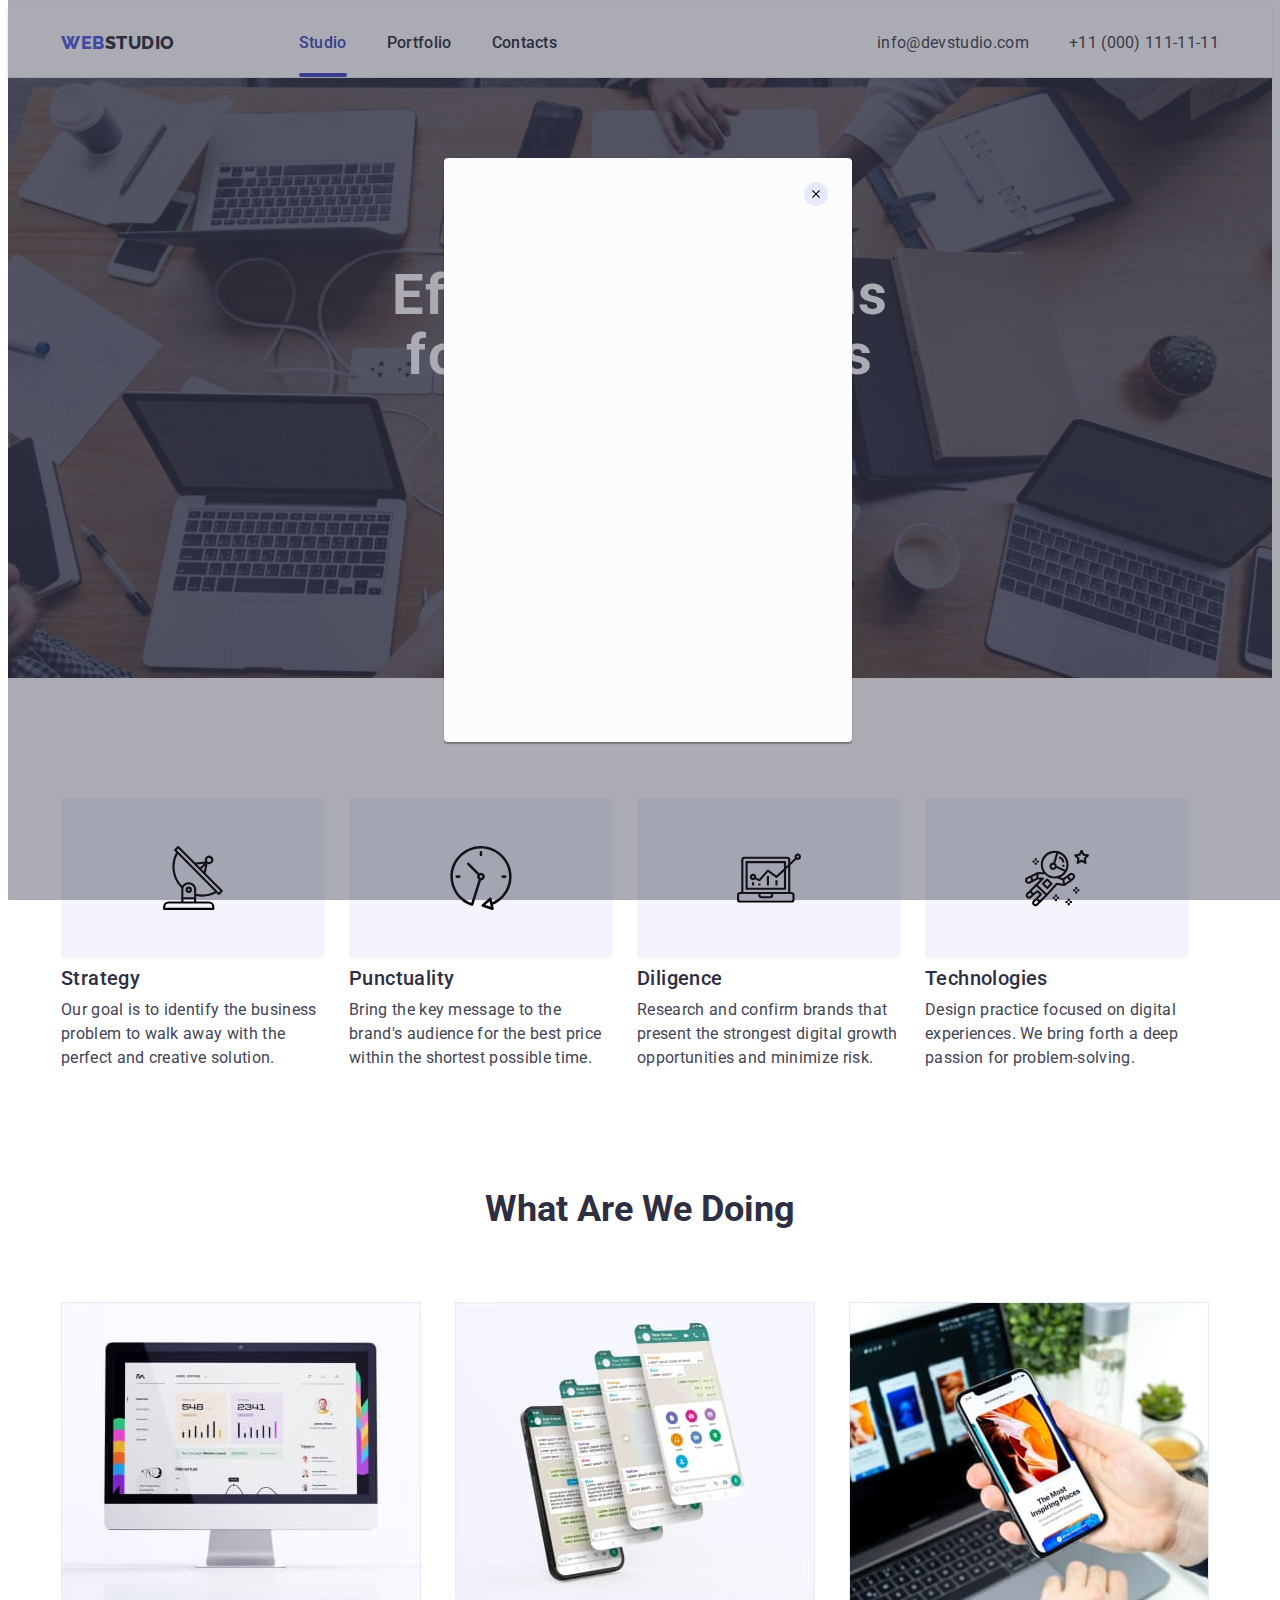
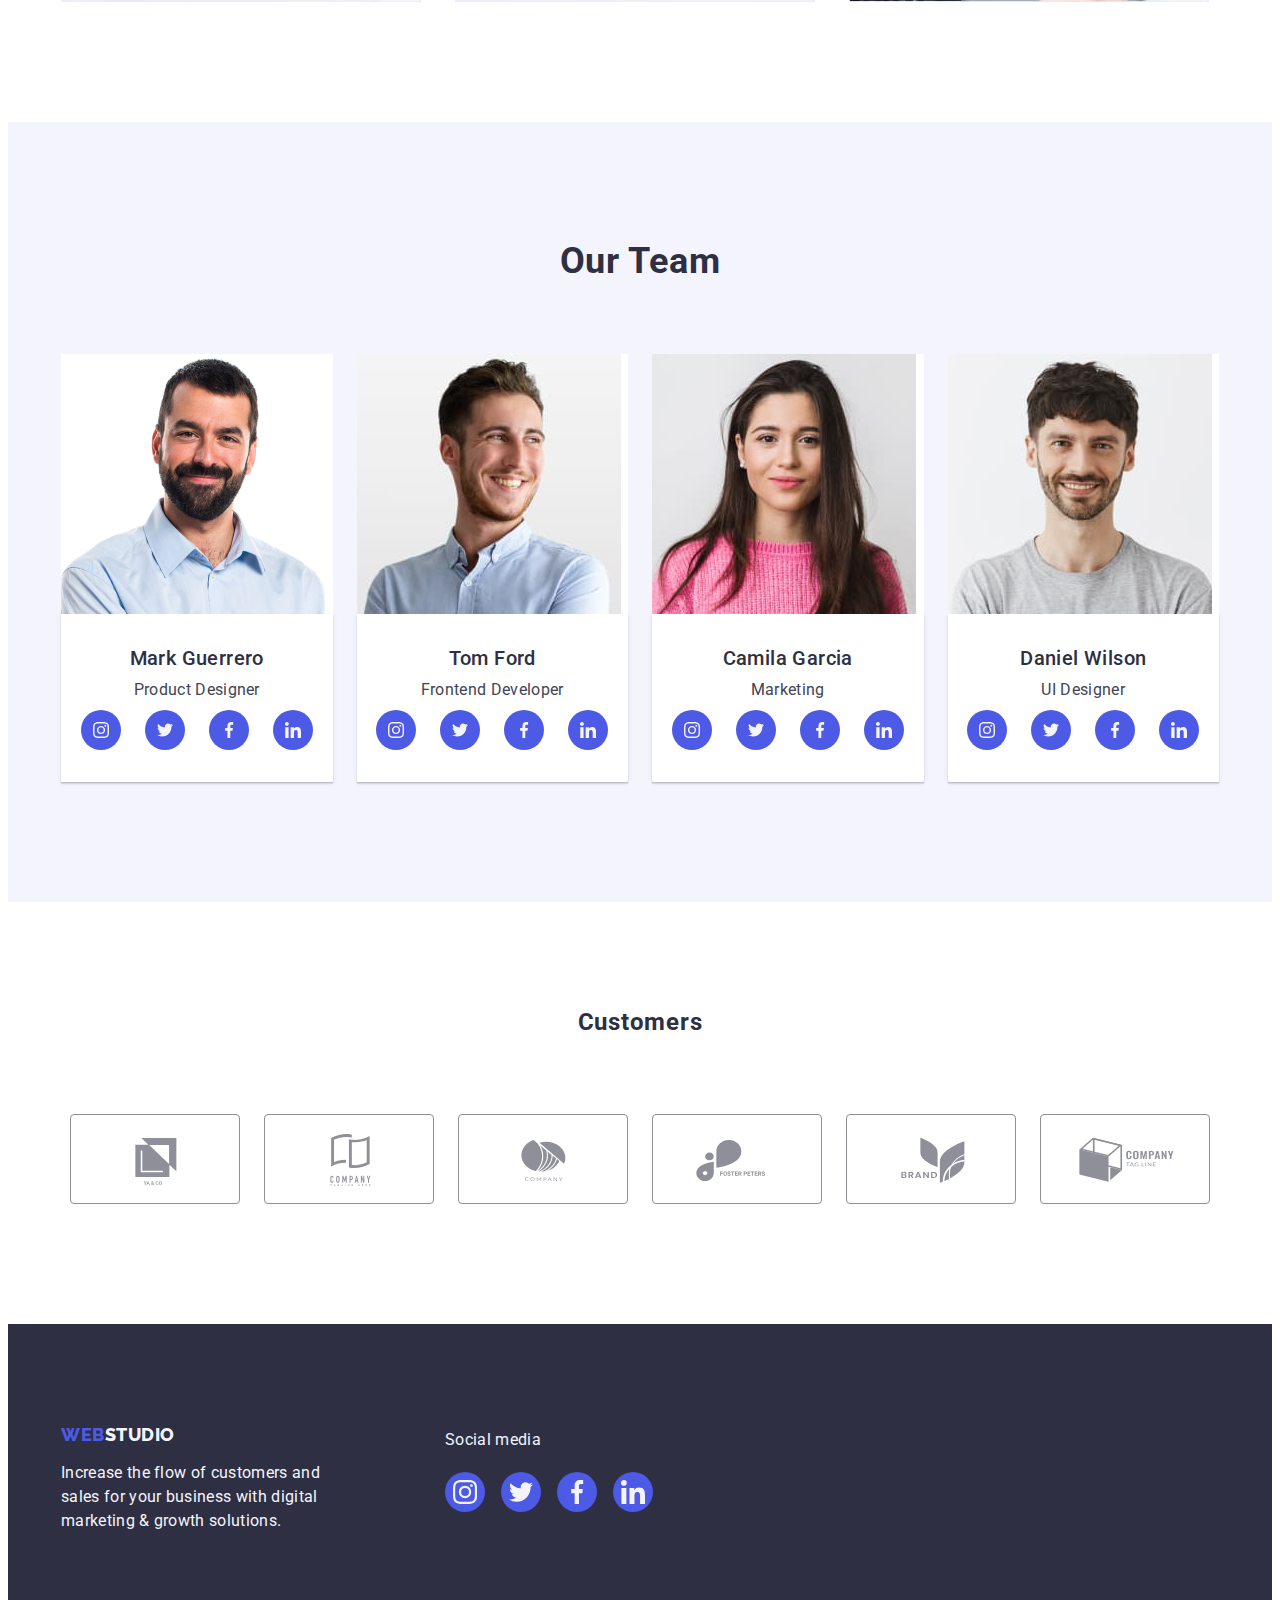
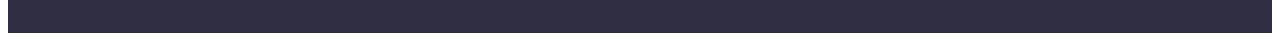
==== commit 27308d5c: "update 2" ====
--- a/index.html
+++ b/index.html
@@ -28,7 +28,9 @@
           >
           <ul class="header-menu list">
             <li class="heder-menu-item">
-              <a class="contact-link link current" href="./index.html"
+              <a
+                class="contact-link link current studio-color"
+                href="./index.html"
                 >Studio</a
               >
             </li>
@@ -74,7 +76,7 @@
           <ul class="list about-company-container">
             <li class="list-container">
               <div class="position-svg-ac">
-                <svg class="svg-about-company">
+                <svg class="svg-about-company" width="64px" height="64px">
                   <use href="./images/icons.svg#icon-antenna"></use>
                 </svg>
               </div>
@@ -86,7 +88,7 @@
             </li>
             <li class="list-container">
               <div class="position-svg-ac">
-                <svg class="svg-about-company">
+                <svg class="svg-about-company" width="64px" height="64px">
                   <use href="./images/icons.svg#icon-clock"></use>
                 </svg>
               </div>
@@ -98,7 +100,7 @@
             </li>
             <li class="list-container">
               <div class="position-svg-ac">
-                <svg class="svg-about-company">
+                <svg class="svg-about-company" width="64px" height="64px">
                   <use href="./images/icons.svg#icon-diagram"></use>
                 </svg>
               </div>
@@ -110,7 +112,7 @@
             </li>
             <li class="list-container">
               <div class="position-svg-ac">
-                <svg class="svg-about-company">
+                <svg class="svg-about-company" width="64px" height="64px">
                   <use href="./images/icons.svg#icon-astronaut"></use>
                 </svg>
               </div>
@@ -456,11 +458,11 @@
     <div class="backdrop" data-modal>
       <div class="modal">
         <div class="close">
-          <batton class="close-batton" type="batton" data-modal-close>
+          <button class="close-button" type="button" data-modal-close>
             <svg>
               <use href="./images/icons.svg#icon-close-black"></use>
             </svg>
-          </batton>
+          </button>
         </div>
       </div>
     </div>
--- a/css/styles.css
+++ b/css/styles.css
@@ -88,12 +88,13 @@
 position: relative;
 }
 .address-link {
+        
         font-size: 16px;
         font-weight: 400;
         line-height: 24px;
         letter-spacing: 0.02em;
         text-align: left;
-        color: var(--text-color)
+        color: var(--text-color);
         transition: color 250ms cubic-bezier(0.4, 0, 0.2, 1);
     }
         
@@ -111,6 +112,9 @@
     background-repeat: no-repeat;
     background-position: 50% 50%;
     background-size: cover;
+    max-width: 1440px;
+    margin: 0 auto;
+    
 
 }
 .main-title {
@@ -411,7 +415,9 @@
 }
 
 .header {
-    
+    box-shadow: 0px 2px 1px rgba(46, 47, 66, 0.08),
+        0px 1px 1px rgba(46, 47, 66, 0.16),
+        0px 1px 6px rgba(46, 47, 66, 0.08);;
     border-bottom: 1px solid #e7e9fc
 }
 .nav-container {
@@ -440,10 +446,16 @@
     width: 100%;
     height: 4px;
     border-radius: 2px;
+    bottom: -1px;
     background-color: var(--active-button-colore);
     left:0;
-
-    
+   
+}
+.studio-color {
+    color: var(--active-button-colore);
+    }
+.portfolio-color {
+    color: var(--active-button-colore);
 }
 .header-container {
     display: flex;
@@ -497,20 +509,25 @@
     position: relative;
 }
 
-.svg-about-company  {
+/* .svg-about-company  {
     
     width: 64px;
     height: 64px;
-    }
+    } */
     .position-svg-ac {
+        display: flex;
+        align-items: center;
+        justify-content: center;
+        height: 112px;
         padding: 24px 100px;
         background-color: #F4F4FD;
-        border-radius: 4px
+        border-radius: 4px;
+        margin-bottom: 8px;
+        
     }
 
 .about-company-title {
-    padding-top: 8px;
-    margin-bottom: 8px;
+        margin-bottom: 8px;
 }
 
 .studio-section {
@@ -693,7 +710,8 @@
 
 }
 
-.close-batton {
+.close-button {
+   
     cursor: pointer;
     border: none;
     background: transparent;
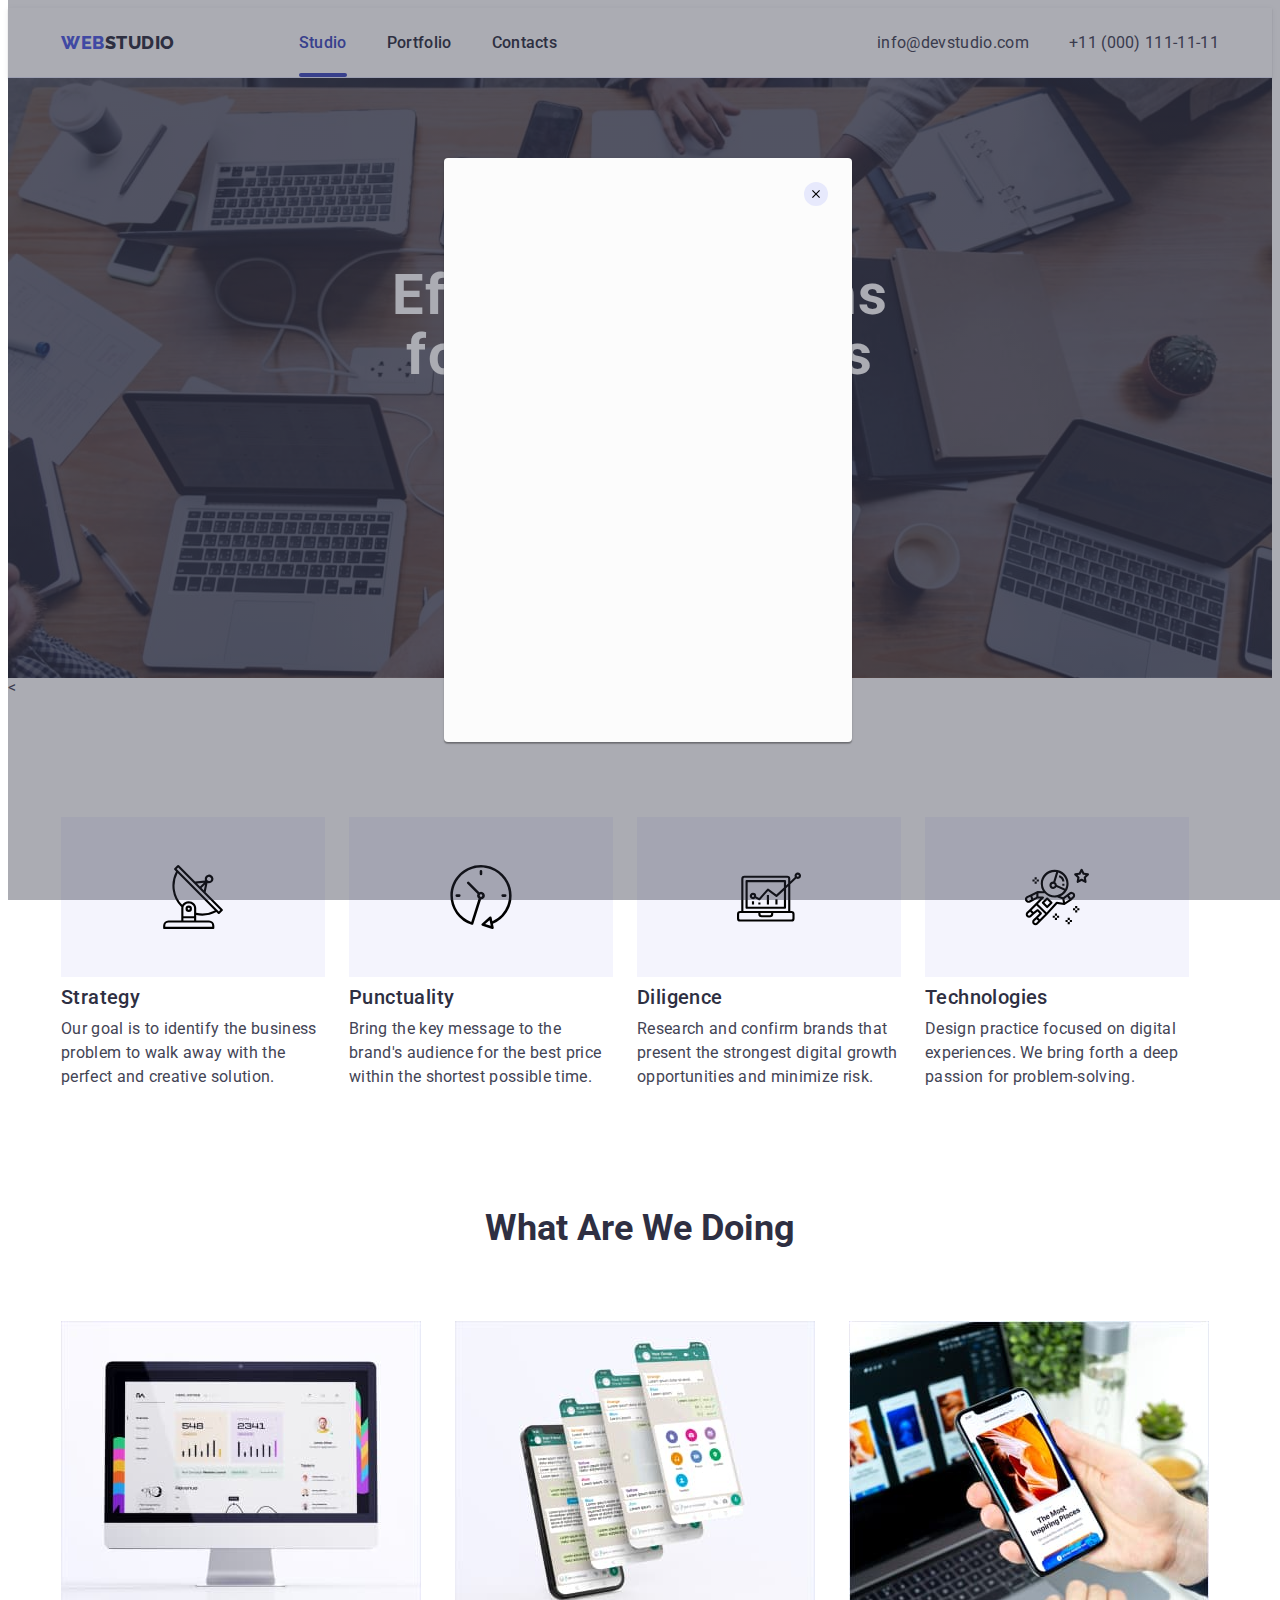
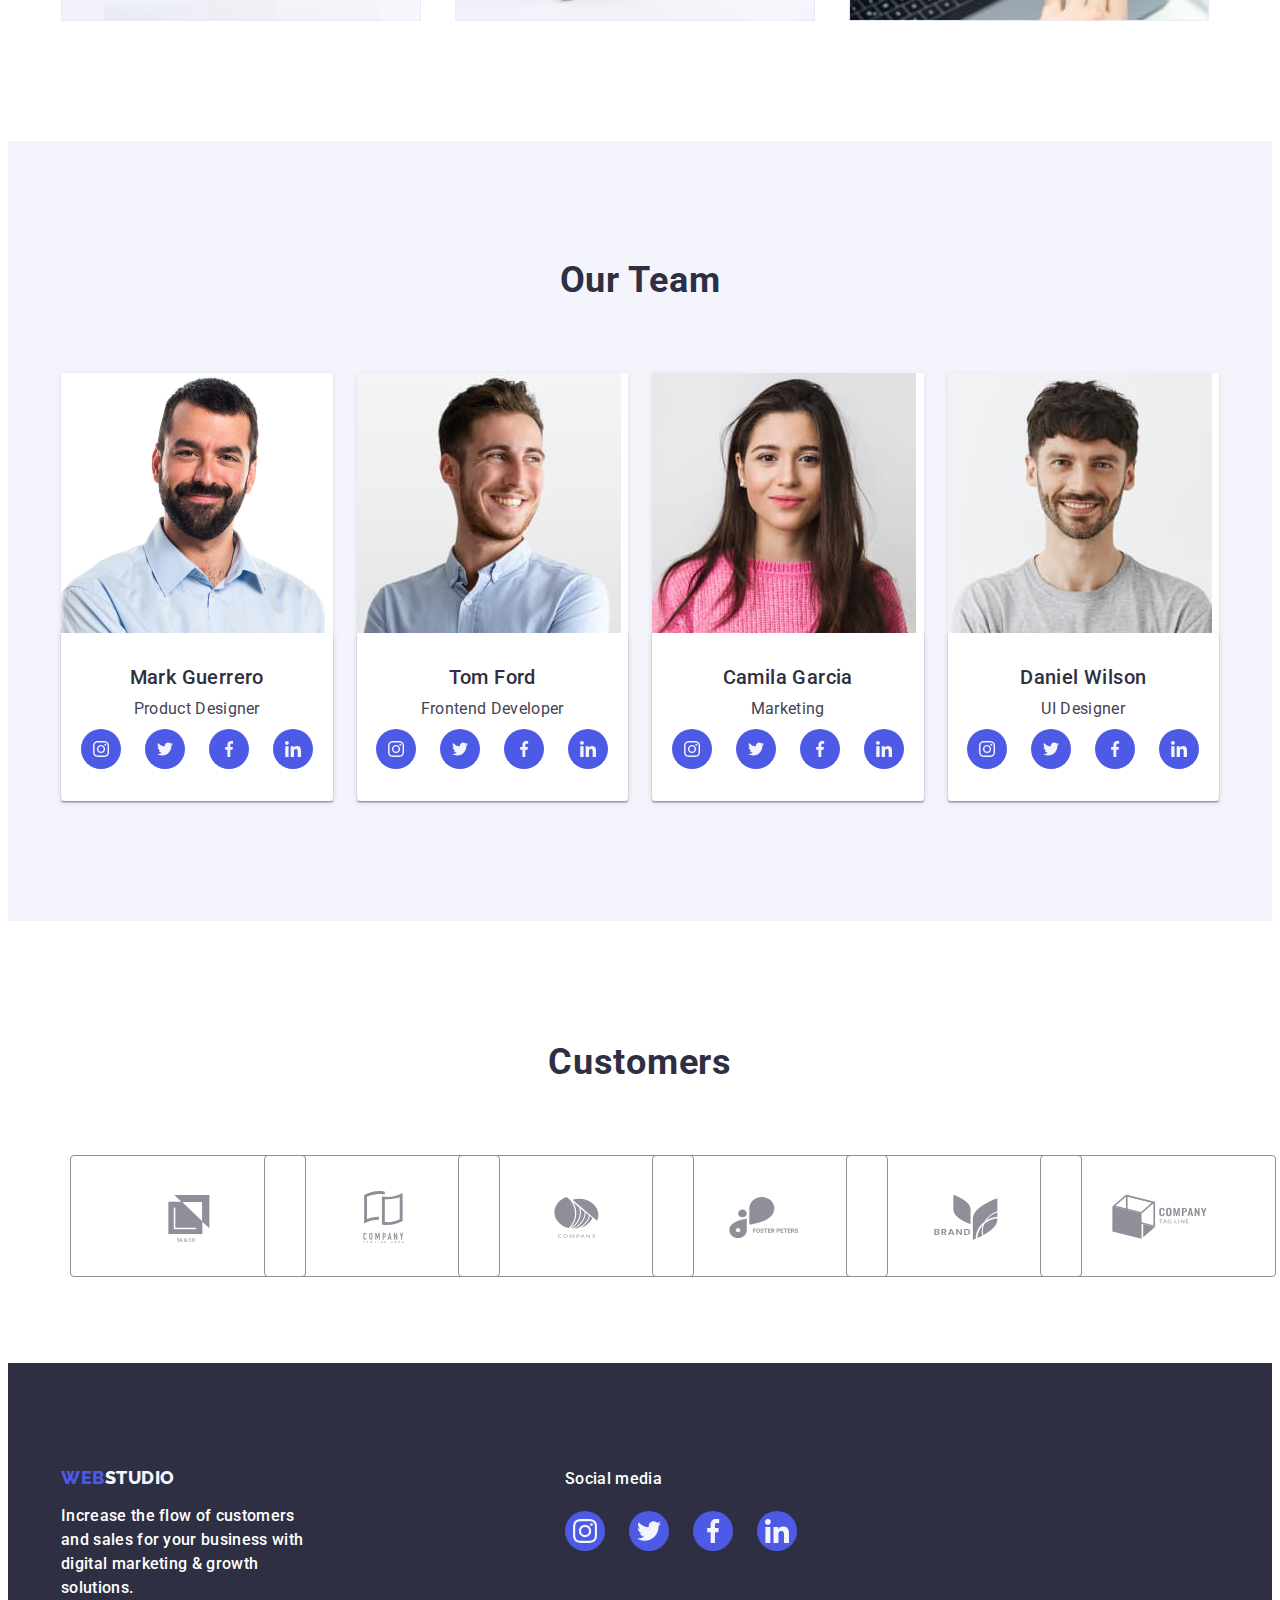
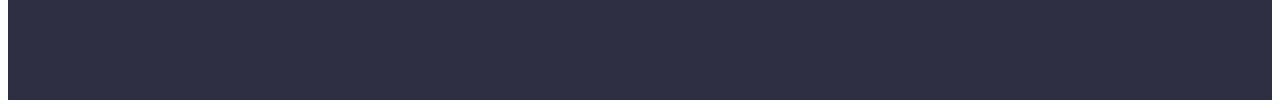
==== commit 1de4b153: "dyy 2 update" ====
--- a/index.html
+++ b/index.html
@@ -70,13 +70,14 @@
         </div>
       </section>
       <!--about us-->
+      <
       <section class="section-company">
         <div class="container company-div">
           <h2 class="visually-hidden">About company</h2>
           <ul class="list about-company-container">
             <li class="list-container">
               <div class="position-svg-ac">
-                <svg class="svg-about-company" width="64px" height="64px">
+                <svg class="comp-svg" width="64" height="64">
                   <use href="./images/icons.svg#icon-antenna"></use>
                 </svg>
               </div>
@@ -88,7 +89,7 @@
             </li>
             <li class="list-container">
               <div class="position-svg-ac">
-                <svg class="svg-about-company" width="64px" height="64px">
+                <svg class="comp-svg" width="64" height="64">
                   <use href="./images/icons.svg#icon-clock"></use>
                 </svg>
               </div>
@@ -100,7 +101,7 @@
             </li>
             <li class="list-container">
               <div class="position-svg-ac">
-                <svg class="svg-about-company" width="64px" height="64px">
+                <svg class="comp-svg" width="64" height="64">
                   <use href="./images/icons.svg#icon-diagram"></use>
                 </svg>
               </div>
@@ -112,7 +113,7 @@
             </li>
             <li class="list-container">
               <div class="position-svg-ac">
-                <svg class="svg-about-company" width="64px" height="64px">
+                <svg class="comp-svg" width="64" height="64">
                   <use href="./images/icons.svg#icon-astronaut"></use>
                 </svg>
               </div>
@@ -159,7 +160,7 @@
       </section>
       <!--Our Team-->
       <section class="team-container">
-        <div class="container">
+        <div class="container team-div">
           <h2 class="team-title" id="contacts">Our Team</h2>
           <ul class="list employee-list">
             <li class="team_list">
@@ -173,42 +174,34 @@
                 <h3 class="team-name-title">Mark Guerrero</h3>
                 <p class="team-name-text">Product Designer</p>
 
-                <div class="social-icons-container">
-                  <ul class="social-icons">
-                    <li class="soc-ico-iteam">
-                      <a class="soc-link" href="#">
-                        <svg class="svg-about-company">
-                          <use
-                            href="./images/icons.svg#icon-instagram"
-                          ></use></svg
-                      ></a>
-                    </li>
-                    <li class="soc-ico-iteam">
-                      <a class="soc-link" href="#">
-                        <svg class="svg-about-company">
-                          <use
-                            href="./images/icons.svg#icon-twitter"
-                          ></use></svg
-                      ></a>
-                    </li>
-                    <li class="soc-ico-iteam">
-                      <a class="soc-link" href="#">
-                        <svg class="svg-about-company">
-                          <use
-                            href="./images/icons.svg#icon-facebook"
-                          ></use></svg
-                      ></a>
-                    </li>
-                    <li class="soc-ico-iteam">
-                      <a class="soc-link" href="#">
-                        <svg class="svg-about-company">
-                          <use
-                            href="./images/icons.svg#icon-linkedin"
-                          ></use></svg
-                      ></a>
-                    </li>
-                  </ul>
-                </div>
+                <ul class="social-icons">
+                  <li class="soc-ico-iteam">
+                    <a class="soc-link" href="#">
+                      <svg class="svg-about-company" width="16" height="16">
+                        <use
+                          href="./images/icons.svg#icon-instagram"
+                        ></use></svg
+                    ></a>
+                  </li>
+                  <li class="soc-ico-iteam">
+                    <a class="soc-link" href="#">
+                      <svg class="svg-about-company" width="16" height="16">
+                        <use href="./images/icons.svg#icon-twitter"></use></svg
+                    ></a>
+                  </li>
+                  <li class="soc-ico-iteam">
+                    <a class="soc-link" href="#">
+                      <svg class="svg-about-company" width="16" height="16">
+                        <use href="./images/icons.svg#icon-facebook"></use></svg
+                    ></a>
+                  </li>
+                  <li class="soc-ico-iteam">
+                    <a class="soc-link" href="#">
+                      <svg class="svg-about-company" width="16" height="16">
+                        <use href="./images/icons.svg#icon-linkedin"></use></svg
+                    ></a>
+                  </li>
+                </ul>
               </div>
             </li>
             <li class="team_list">
@@ -226,7 +219,7 @@
                   <ul class="social-icons">
                     <li class="soc-ico-iteam">
                       <a class="soc-link" href="#">
-                        <svg class="svg-about-company">
+                        <svg class="svg-about-company" width="16" height="16">
                           <use
                             href="./images/icons.svg#icon-instagram"
                           ></use></svg
@@ -234,7 +227,7 @@
                     </li>
                     <li class="soc-ico-iteam">
                       <a class="soc-link" href="#">
-                        <svg class="svg-about-company">
+                        <svg class="svg-about-company" width="16" height="16">
                           <use
                             href="./images/icons.svg#icon-twitter"
                           ></use></svg
@@ -242,7 +235,7 @@
                     </li>
                     <li class="soc-ico-iteam">
                       <a class="soc-link" href="#">
-                        <svg class="svg-about-company">
+                        <svg class="svg-about-company" width="16" height="16">
                           <use
                             href="./images/icons.svg#icon-facebook"
                           ></use></svg
@@ -250,7 +243,7 @@
                     </li>
                     <li class="soc-ico-iteam">
                       <a class="soc-link" href="#">
-                        <svg class="svg-about-company">
+                        <svg class="svg-about-company" width="16" height="16">
                           <use
                             href="./images/icons.svg#icon-linkedin"
                           ></use></svg
@@ -275,7 +268,7 @@
                   <ul class="social-icons">
                     <li class="soc-ico-iteam">
                       <a class="soc-link" href="#">
-                        <svg class="svg-about-company">
+                        <svg class="svg-about-company" width="16" height="16">
                           <use
                             href="./images/icons.svg#icon-instagram"
                           ></use></svg
@@ -283,7 +276,7 @@
                     </li>
                     <li class="soc-ico-iteam">
                       <a class="soc-link" href="#">
-                        <svg class="svg-about-company">
+                        <svg class="svg-about-company" width="16" height="16">
                           <use
                             href="./images/icons.svg#icon-twitter"
                           ></use></svg
@@ -291,7 +284,7 @@
                     </li>
                     <li class="soc-ico-iteam">
                       <a class="soc-link" href="#">
-                        <svg class="svg-about-company">
+                        <svg class="svg-about-company" width="16" height="16">
                           <use
                             href="./images/icons.svg#icon-facebook"
                           ></use></svg
@@ -299,7 +292,7 @@
                     </li>
                     <li class="soc-ico-iteam">
                       <a class="soc-link" href="#">
-                        <svg class="svg-about-company">
+                        <svg class="svg-about-company" width="16" height="16">
                           <use
                             href="./images/icons.svg#icon-linkedin"
                           ></use></svg
@@ -324,7 +317,7 @@
                   <ul class="social-icons">
                     <li class="soc-ico-iteam">
                       <a class="soc-link" href="#">
-                        <svg class="svg-about-company">
+                        <svg class="svg-about-company" width="16" height="16">
                           <use
                             href="./images/icons.svg#icon-instagram"
                           ></use></svg
@@ -332,7 +325,7 @@
                     </li>
                     <li class="soc-ico-iteam">
                       <a class="soc-link" href="#">
-                        <svg class="svg-about-company">
+                        <svg class="svg-about-company" width="16" height="16">
                           <use
                             href="./images/icons.svg#icon-twitter"
                           ></use></svg
@@ -340,7 +333,7 @@
                     </li>
                     <li class="soc-ico-iteam">
                       <a class="soc-link" href="#">
-                        <svg class="svg-about-company">
+                        <svg class="svg-about-company" width="16" height="16">
                           <use
                             href="./images/icons.svg#icon-facebook"
                           ></use></svg
@@ -348,7 +341,7 @@
                     </li>
                     <li class="soc-ico-iteam">
                       <a class="soc-link" href="#">
-                        <svg class="svg-about-company">
+                        <svg class="svg-about-company" width="16" height="16">
                           <use
                             href="./images/icons.svg#icon-linkedin"
                           ></use></svg
@@ -367,42 +360,42 @@
           <ul class="customers-icons">
             <li class="customers-item">
               <a class="customer-link" href="#">
-                <svg>
+                <svg class="customer-svg" width="104" height="56">
                   <use href="./images/icons.svg#icon-ayco"></use>
                 </svg>
               </a>
             </li>
             <li class="customers-item">
               <a class="customer-link" href="#">
-                <svg>
+                <svg class="customer-svg" width="104" height="56">
                   <use href="./images/icons.svg#icon-tagline"></use>
                 </svg>
               </a>
             </li>
             <li class="customers-item">
               <a class="customer-link" href="#">
-                <svg>
+                <svg class="customer-svg" width="104" height="56">
                   <use href="./images/icons.svg#icon-company"></use>
                 </svg>
               </a>
             </li>
             <li class="customers-item">
               <a class="customer-link" href="">
-                <svg>
+                <svg class="customer-svg" width="104" height="56">
                   <use href="./images/icons.svg#icon-FOSTER-PETERS"></use>
                 </svg>
               </a>
             </li>
             <li class="customers-item">
               <a class="customer-link" href="#">
-                <svg>
+                <svg class="customer-svg" width="104" height="56">
                   <use href="./images/icons.svg#icon-brand"></use>
                 </svg>
               </a>
             </li>
             <li class="customers-item">
               <a class="customer-link" href="#">
-                <svg>
+                <svg class="customer-svg" width="104" height="56">
                   <use href="./images/icons.svg#icon-tag-line"></use>
                 </svg>
               </a>
@@ -429,25 +422,25 @@
           <ul class="footer-social-icons">
             <li class="fooer-soc-ico-iteam">
               <a class="footer-soc-link" href="#">
-                <svg class="footer svg">
+                <svg class="footer-svg" width="24" height="24">
                   <use href="./images/icons.svg#icon-instagram"></use></svg
               ></a>
             </li>
             <li class="fooer-soc-ico-iteam">
               <a class="footer-soc-link" href="#">
-                <svg class="footer svg">
+                <svg class="footer-svg" width="24" height="24">
                   <use href="./images/icons.svg#icon-twitter"></use></svg
               ></a>
             </li>
             <li class="fooer-soc-ico-iteam">
               <a class="footer-soc-link" href="#">
-                <svg class="footer svg">
+                <svg class="footer-svg" width="24" height="24">
                   <use href="./images/icons.svg#icon-facebook"></use></svg
               ></a>
             </li>
             <li class="fooer-soc-ico-iteam">
               <a class="footer-soc-link" href="#">
-                <svg class="footer svg">
+                <svg class="footer-svg" width="24" height="24">
                   <use href="./images/icons.svg#icon-linkedin"></use></svg
               ></a>
             </li>
--- a/css/styles.css
+++ b/css/styles.css
@@ -218,36 +218,47 @@
         margin-bottom: 8px;
 }
 
+.customers {
+   padding: 120px 0;
+}
+
 .customers-title {
     color: var(--background-second-color);
+    font-size: 36px;
     text-align: center;
     font-style: normal;
     font-weight: 700;
-    line-height: 40px;
+    line-height: 1.11ms;
     letter-spacing: 0.72px;
-        text-transform: capitalize;
-        padding-top: 100px;
-        padding-bottom: 72px;
-}
-.customers-item svg {
-    display:block;
-    width: 104px;
-    height: 56px;
-    
-    
-}
+    text-transform: capitalize;
+    margin-bottom: 72px;   
+    
+}
+
+.customers-item {
+    width: ((100% - 120px) / 6);
+    height: 88px;
+    transition: border-color 250ms cubic-bezier(0.4, 0, 0.2, 1),
+        color 250ms cubic-bezier(0.4, 0, 0.2, 1);
+}
+
+
 .customer-link {
+    width: 100%;
+    height: 100%;
 padding: 16px 32px;
 border-radius: 4px;
 border: 1px solid #8E8F99;
 display: flex;
-fill: #8E8F99;
+fill: #8E8F99 ;
+align-items: center;
+justify-content: center;
 transition: fill 250ms cubic-bezier(0.4, 0, 0.2, 1);
     
 }
 .customer-link:hover, .customer-link:active .customer-link:focus{
-    fill: var(--active-button-colore);
-    border-color: var(--active-button-colore);
+    fill: #404bbf;;
+    border-color: #404bbf;;
     
 }
 
@@ -255,8 +266,10 @@
     display: flex;
     justify-content: center;
     gap: 24px;
-    padding-bottom: 120px;
-}
+}
+/* .customer-svg {
+    fill: currentColor;
+} */
 
 /*Footer*/
 
@@ -276,23 +289,38 @@
         text-align: left;
         color: #F4F4FD;
 }
+.fooer-soc-ico-iteam {
+    width: 40px;
+    height: 40px;
+}
+
+.footer-soc-link {
+    display: flex;
+    width: 100%;
+    height: 100%;
+    background-color: var(--active-link-color);
+    border-radius: 50%;
+    align-items: center;
+    justify-content: center;
+}
 
 .fooer-soc-ico-iteam svg {
-    display: block;
-    width: 24px;
-        height: 24px;
+    
+    
         fill: var(--button-collor);
 }
 .footer-social-icons {
     display: flex;
-    gap: 16px;
+    gap: 24px;
+    justify-content: center;
+
     
     
 }
 .fooer-soc-ico-iteam {
-    background-color: var(--active-link-color) ;
-    border-radius: 50%;
-    padding: 8px ;
+    
+    
+    
 }
 .studio-social-media .footer-text {
     padding-top: 4px;
@@ -303,6 +331,7 @@
     display: flex;
     gap: 120px;
     justify-content: start;
+    align-items: baseline;
 }
 .studio-social-media {
     
@@ -521,6 +550,7 @@
         height: 112px;
         padding: 24px 100px;
         background-color: #F4F4FD;
+        border-radius: 4px
         border-radius: 4px;
         margin-bottom: 8px;
         
@@ -566,6 +596,9 @@
 .team_list{
     width: calc((100% - 72px) / 4);
     border-radius: 0 0 4px 4px;
+    box-shadow: 0px 1px 6px rgba(46, 47, 66, 0.08),
+        0px 1px 1px rgba(46, 47, 66, 0.16),
+        0px 2px 1px rgba(46, 47, 66, 0.08);
 }
 .team-name-title {
     
@@ -578,23 +611,34 @@
         justify-content: center;
         
     }
-
-    .soc-link svg {
-        display: block;
-        width: 16px;
-        height: 16px;
+        .soc-link {
+            width: 100%;
+            height: 100%;
+            background-color: var(--active-link-color);
+                border-radius: 50%;
+                display: flex;
+                align-items: center;
+                justify-content: center;
+                transition: background-color 250ms cubic-bezier(0.4, 0, 0.2, 1);
+        }
+        .soc-link:hover, .soc-link:focus {
+            background-color: #404bbf;
+        }
+
+    .svg-about-company {
         fill: var(--button-collor);
     }
         .soc-ico-iteam {
-        padding: 12px;   
-        background-color: var(--active-link-color);
-        border-radius: 50%;
+        
+        
+        width: 40px;
+        height: 40px;
         
         }
 .employee-name {
-    padding: 32px 16px;
+    padding: 32px 0;
     box-shadow: 0px 2px 1px 0px rgba(46, 47, 66, 0.08), 0px 1px 1px 0px rgba(46, 47, 66, 0.16), 0px 1px 6px 0px rgba(46, 47, 66, 0.08);
-
+    
 }
 
 
@@ -604,11 +648,14 @@
 }
 .footer-text {
     max-width: 264px;
+    font-weight: 500;
+    color: #FFFFFF;
        
 
     
 }
 .fooret-logo-text {
+    margin-right: 120px;
     
 }
 
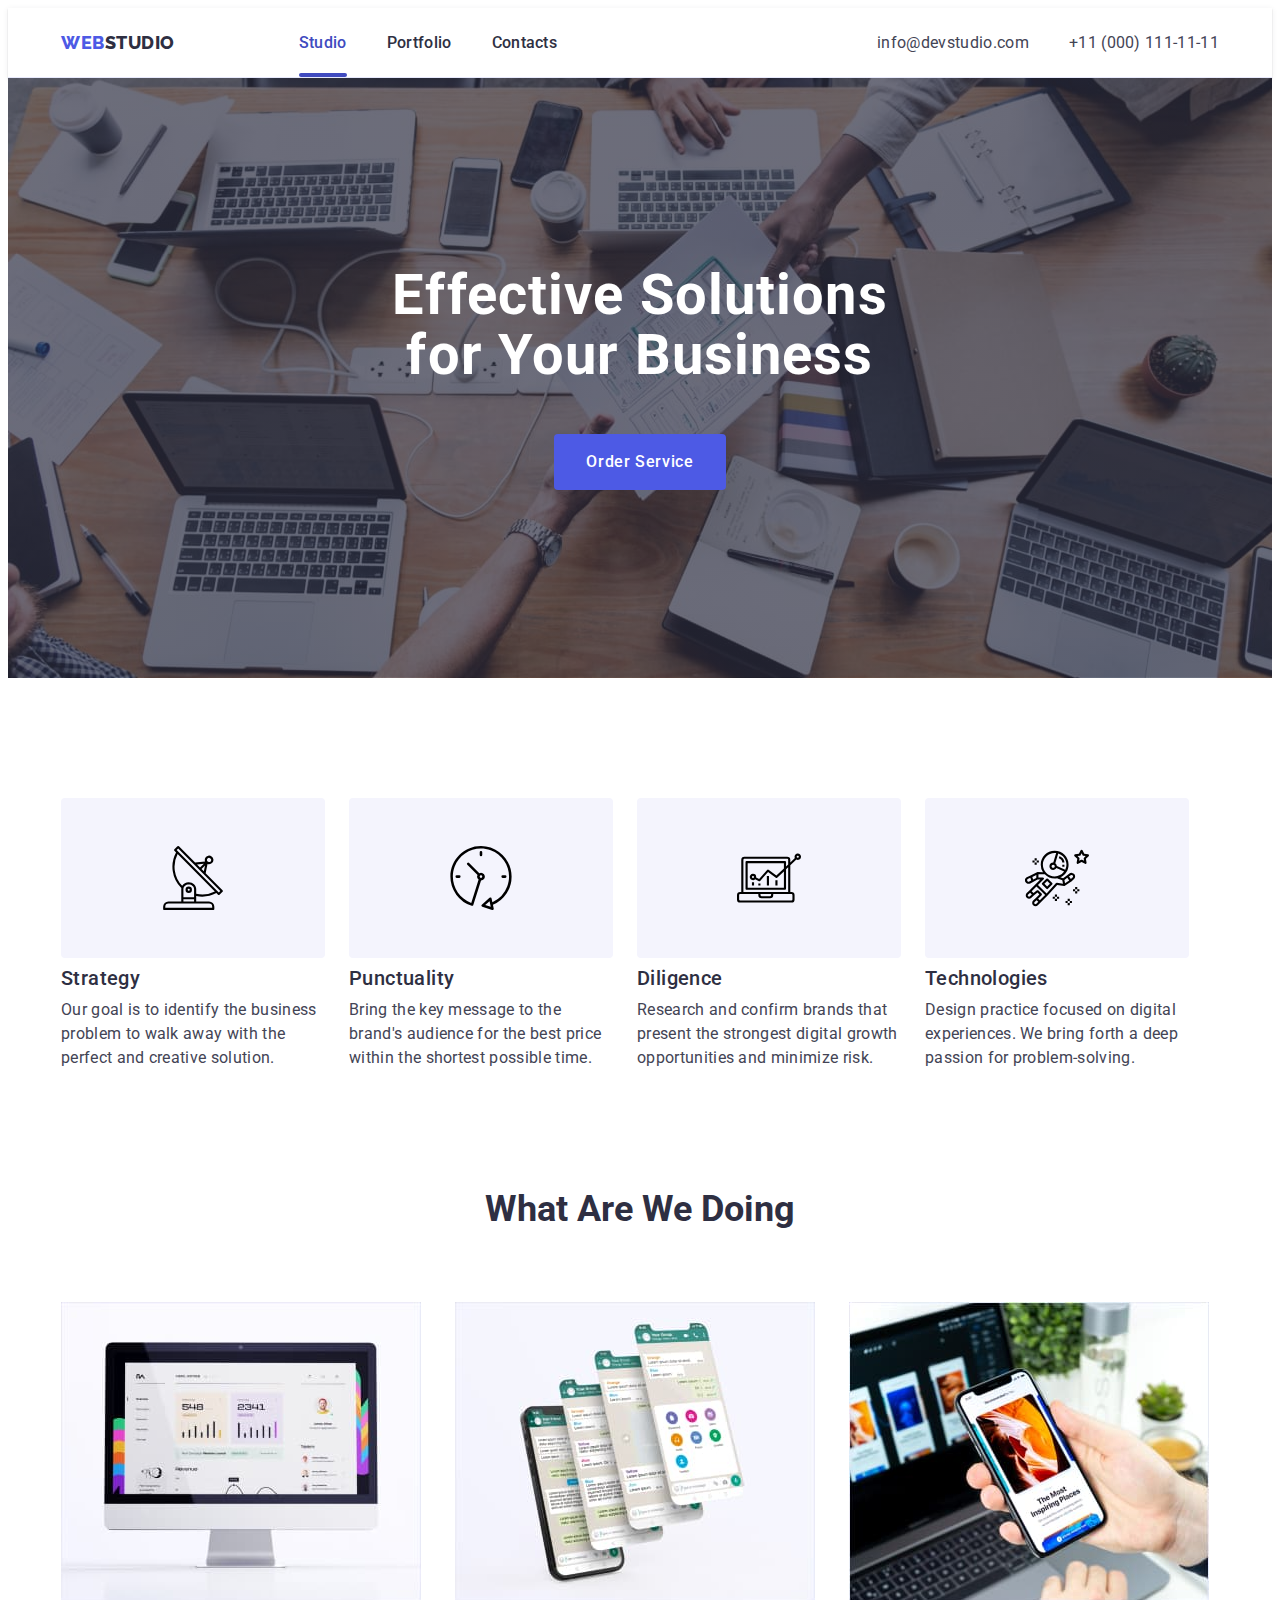
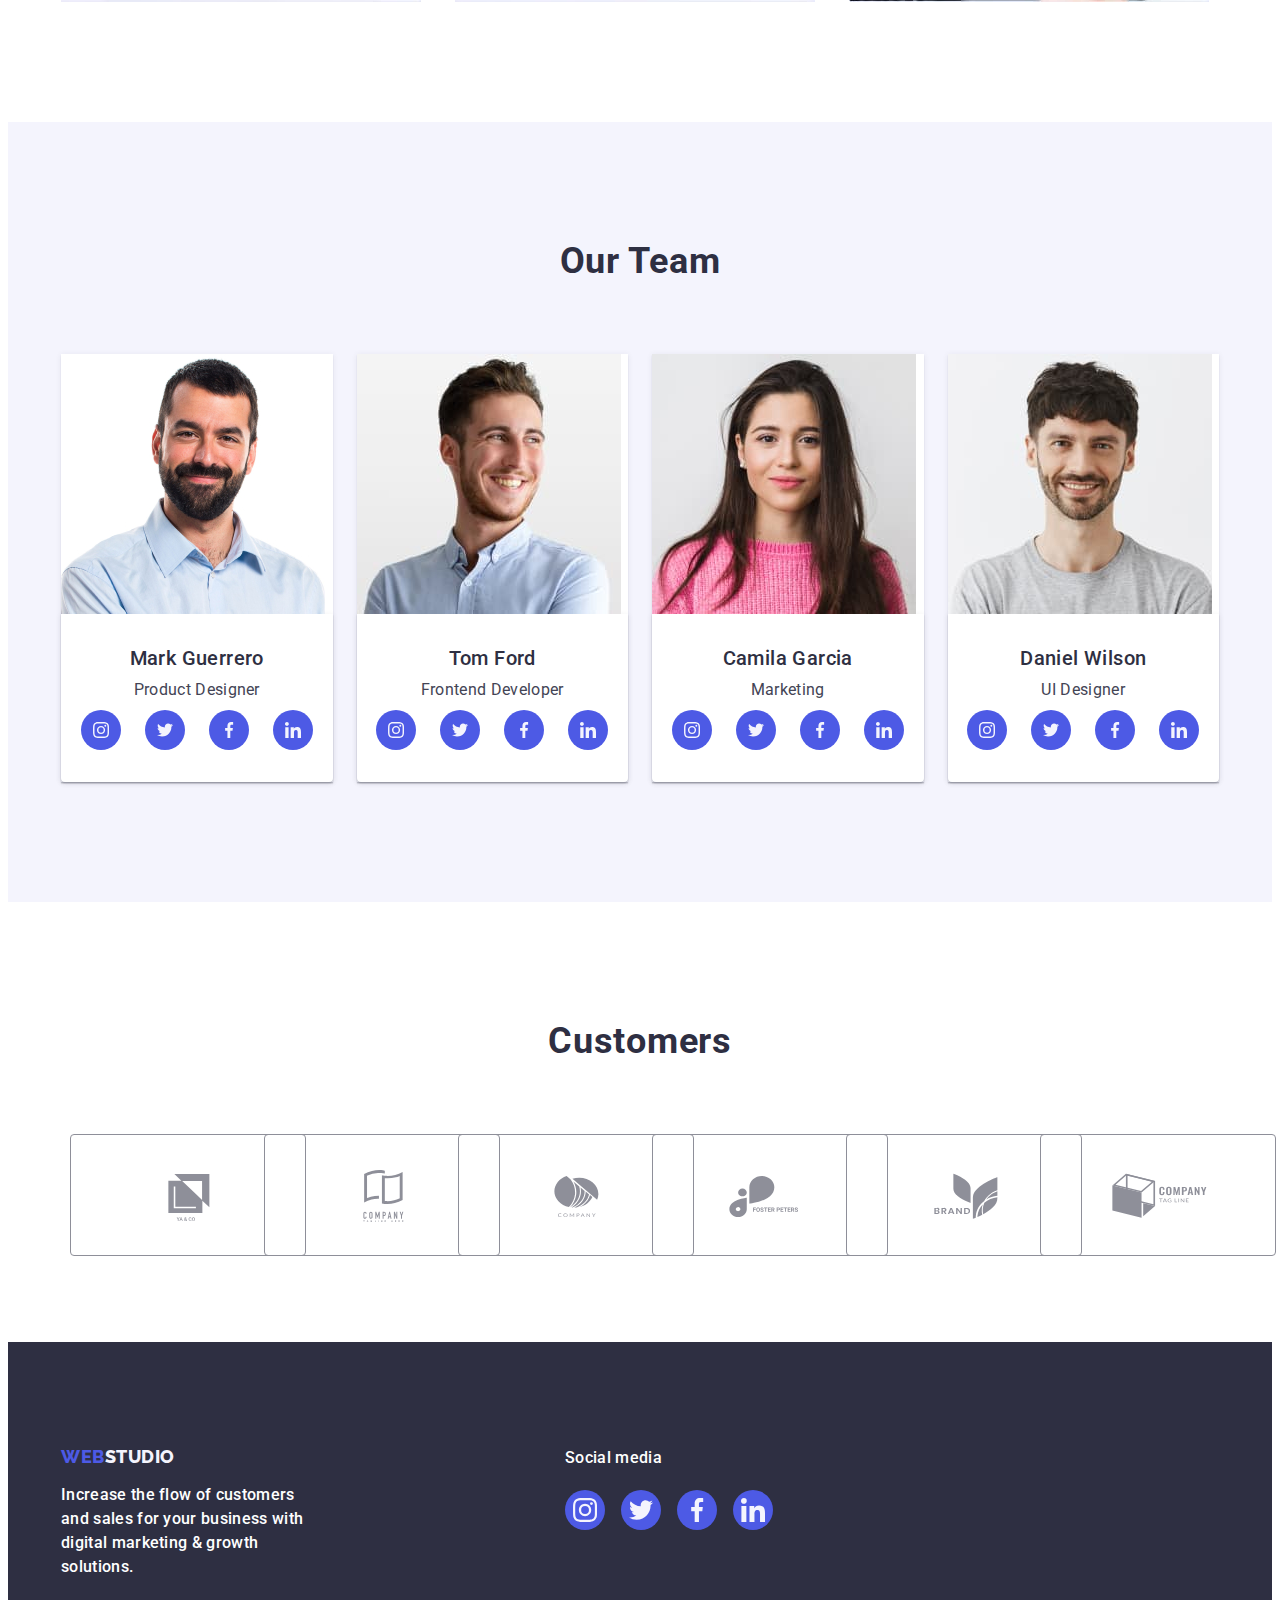
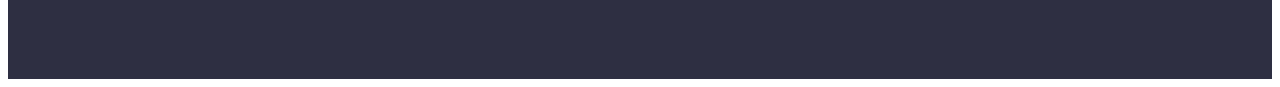
==== commit d4e75f8c: "day3" ====
--- a/index.html
+++ b/index.html
@@ -70,7 +70,7 @@
         </div>
       </section>
       <!--about us-->
-      <
+
       <section class="section-company">
         <div class="container company-div">
           <h2 class="visually-hidden">About company</h2>
@@ -215,42 +215,34 @@
                 <h3 class="team-name-title">Tom Ford</h3>
                 <p class="team-name-text">Frontend Developer</p>
 
-                <div class="social-icons-container">
-                  <ul class="social-icons">
-                    <li class="soc-ico-iteam">
-                      <a class="soc-link" href="#">
-                        <svg class="svg-about-company" width="16" height="16">
-                          <use
-                            href="./images/icons.svg#icon-instagram"
-                          ></use></svg
-                      ></a>
-                    </li>
-                    <li class="soc-ico-iteam">
-                      <a class="soc-link" href="#">
-                        <svg class="svg-about-company" width="16" height="16">
-                          <use
-                            href="./images/icons.svg#icon-twitter"
-                          ></use></svg
-                      ></a>
-                    </li>
-                    <li class="soc-ico-iteam">
-                      <a class="soc-link" href="#">
-                        <svg class="svg-about-company" width="16" height="16">
-                          <use
-                            href="./images/icons.svg#icon-facebook"
-                          ></use></svg
-                      ></a>
-                    </li>
-                    <li class="soc-ico-iteam">
-                      <a class="soc-link" href="#">
-                        <svg class="svg-about-company" width="16" height="16">
-                          <use
-                            href="./images/icons.svg#icon-linkedin"
-                          ></use></svg
-                      ></a>
-                    </li>
-                  </ul>
-                </div>
+                <ul class="social-icons">
+                  <li class="soc-ico-iteam">
+                    <a class="soc-link" href="#">
+                      <svg class="svg-about-company" width="16" height="16">
+                        <use
+                          href="./images/icons.svg#icon-instagram"
+                        ></use></svg
+                    ></a>
+                  </li>
+                  <li class="soc-ico-iteam">
+                    <a class="soc-link" href="#">
+                      <svg class="svg-about-company" width="16" height="16">
+                        <use href="./images/icons.svg#icon-twitter"></use></svg
+                    ></a>
+                  </li>
+                  <li class="soc-ico-iteam">
+                    <a class="soc-link" href="#">
+                      <svg class="svg-about-company" width="16" height="16">
+                        <use href="./images/icons.svg#icon-facebook"></use></svg
+                    ></a>
+                  </li>
+                  <li class="soc-ico-iteam">
+                    <a class="soc-link" href="#">
+                      <svg class="svg-about-company" width="16" height="16">
+                        <use href="./images/icons.svg#icon-linkedin"></use></svg
+                    ></a>
+                  </li>
+                </ul>
               </div>
             </li>
             <li class="team_list">
@@ -264,42 +256,34 @@
                 <h3 class="team-name-title">Camila Garcia</h3>
                 <p class="team-name-text">Marketing</p>
 
-                <div class="social-icons-container">
-                  <ul class="social-icons">
-                    <li class="soc-ico-iteam">
-                      <a class="soc-link" href="#">
-                        <svg class="svg-about-company" width="16" height="16">
-                          <use
-                            href="./images/icons.svg#icon-instagram"
-                          ></use></svg
-                      ></a>
-                    </li>
-                    <li class="soc-ico-iteam">
-                      <a class="soc-link" href="#">
-                        <svg class="svg-about-company" width="16" height="16">
-                          <use
-                            href="./images/icons.svg#icon-twitter"
-                          ></use></svg
-                      ></a>
-                    </li>
-                    <li class="soc-ico-iteam">
-                      <a class="soc-link" href="#">
-                        <svg class="svg-about-company" width="16" height="16">
-                          <use
-                            href="./images/icons.svg#icon-facebook"
-                          ></use></svg
-                      ></a>
-                    </li>
-                    <li class="soc-ico-iteam">
-                      <a class="soc-link" href="#">
-                        <svg class="svg-about-company" width="16" height="16">
-                          <use
-                            href="./images/icons.svg#icon-linkedin"
-                          ></use></svg
-                      ></a>
-                    </li>
-                  </ul>
-                </div>
+                <ul class="social-icons">
+                  <li class="soc-ico-iteam">
+                    <a class="soc-link" href="#">
+                      <svg class="svg-about-company" width="16" height="16">
+                        <use
+                          href="./images/icons.svg#icon-instagram"
+                        ></use></svg
+                    ></a>
+                  </li>
+                  <li class="soc-ico-iteam">
+                    <a class="soc-link" href="#">
+                      <svg class="svg-about-company" width="16" height="16">
+                        <use href="./images/icons.svg#icon-twitter"></use></svg
+                    ></a>
+                  </li>
+                  <li class="soc-ico-iteam">
+                    <a class="soc-link" href="#">
+                      <svg class="svg-about-company" width="16" height="16">
+                        <use href="./images/icons.svg#icon-facebook"></use></svg
+                    ></a>
+                  </li>
+                  <li class="soc-ico-iteam">
+                    <a class="soc-link" href="#">
+                      <svg class="svg-about-company" width="16" height="16">
+                        <use href="./images/icons.svg#icon-linkedin"></use></svg
+                    ></a>
+                  </li>
+                </ul>
               </div>
             </li>
             <li class="team_list">
@@ -313,42 +297,34 @@
                 <h3 class="team-name-title">Daniel Wilson</h3>
                 <p class="team-name-text">UI Designer</p>
 
-                <div class="social-icons-container">
-                  <ul class="social-icons">
-                    <li class="soc-ico-iteam">
-                      <a class="soc-link" href="#">
-                        <svg class="svg-about-company" width="16" height="16">
-                          <use
-                            href="./images/icons.svg#icon-instagram"
-                          ></use></svg
-                      ></a>
-                    </li>
-                    <li class="soc-ico-iteam">
-                      <a class="soc-link" href="#">
-                        <svg class="svg-about-company" width="16" height="16">
-                          <use
-                            href="./images/icons.svg#icon-twitter"
-                          ></use></svg
-                      ></a>
-                    </li>
-                    <li class="soc-ico-iteam">
-                      <a class="soc-link" href="#">
-                        <svg class="svg-about-company" width="16" height="16">
-                          <use
-                            href="./images/icons.svg#icon-facebook"
-                          ></use></svg
-                      ></a>
-                    </li>
-                    <li class="soc-ico-iteam">
-                      <a class="soc-link" href="#">
-                        <svg class="svg-about-company" width="16" height="16">
-                          <use
-                            href="./images/icons.svg#icon-linkedin"
-                          ></use></svg
-                      ></a>
-                    </li>
-                  </ul>
-                </div>
+                <ul class="social-icons">
+                  <li class="soc-ico-iteam">
+                    <a class="soc-link" href="#">
+                      <svg class="svg-about-company" width="16" height="16">
+                        <use
+                          href="./images/icons.svg#icon-instagram"
+                        ></use></svg
+                    ></a>
+                  </li>
+                  <li class="soc-ico-iteam">
+                    <a class="soc-link" href="#">
+                      <svg class="svg-about-company" width="16" height="16">
+                        <use href="./images/icons.svg#icon-twitter"></use></svg
+                    ></a>
+                  </li>
+                  <li class="soc-ico-iteam">
+                    <a class="soc-link" href="#">
+                      <svg class="svg-about-company" width="16" height="16">
+                        <use href="./images/icons.svg#icon-facebook"></use></svg
+                    ></a>
+                  </li>
+                  <li class="soc-ico-iteam">
+                    <a class="soc-link" href="#">
+                      <svg class="svg-about-company" width="16" height="16">
+                        <use href="./images/icons.svg#icon-linkedin"></use></svg
+                    ></a>
+                  </li>
+                </ul>
               </div>
             </li>
           </ul>
@@ -448,15 +424,13 @@
         </div>
       </div>
     </footer>
-    <div class="backdrop" data-modal>
+    <div class="backdrop is-hidden" data-modal>
       <div class="modal">
-        <div class="close">
-          <button class="close-button" type="button" data-modal-close>
-            <svg>
-              <use href="./images/icons.svg#icon-close-black"></use>
-            </svg>
-          </button>
-        </div>
+        <button class="close-button" type="button" data-modal-close>
+          <svg class="button-svg" width="8" height="8">
+            <use href="./images/icons.svg#icon-close-black"></use>
+          </svg>
+        </button>
       </div>
     </div>
     <script src="./js/modal.js"></script>
--- a/css/styles.css
+++ b/css/styles.css
@@ -10,6 +10,8 @@
     --logo-color: #4D5AE5; 
     --button-collor: #F4F4FD;
     --bachgr-modal: rgba(46, 47, 66, 0.40);
+    --svg-fill-collor: #8e8f99;
+    --svg-hover-color: #404bbf;
 }
 
 
@@ -228,7 +230,7 @@
     text-align: center;
     font-style: normal;
     font-weight: 700;
-    line-height: 1.11ms;
+    line-height: 1.11;
     letter-spacing: 0.72px;
     text-transform: capitalize;
     margin-bottom: 72px;   
@@ -238,8 +240,7 @@
 .customers-item {
     width: ((100% - 120px) / 6);
     height: 88px;
-    transition: border-color 250ms cubic-bezier(0.4, 0, 0.2, 1),
-        color 250ms cubic-bezier(0.4, 0, 0.2, 1);
+    transition: border-color 250ms cubic-bezier(0.4, 0, 0.2, 1), color 250ms cubic-bezier(0.4, 0, 0.2, 1);
 }
 
 
@@ -248,24 +249,29 @@
     height: 100%;
 padding: 16px 32px;
 border-radius: 4px;
-border: 1px solid #8E8F99;
+border: 1px solid var(--svg-fill-collor);
 display: flex;
-fill: #8E8F99 ;
+fill: var(--svg-fill-collor) ;
+color: var(--svg-fill-collor);
 align-items: center;
 justify-content: center;
-transition: fill 250ms cubic-bezier(0.4, 0, 0.2, 1);
+
     
 }
 .customer-link:hover, .customer-link:active .customer-link:focus{
-    fill: #404bbf;;
+    color: var(--svg-hover-color);
     border-color: #404bbf;;
     
+}
+.customer-svg {
+    fill: currentColor;
 }
 
 .customers-icons {
     display: flex;
     justify-content: center;
     gap: 24px;
+    
 }
 /* .customer-svg {
     fill: currentColor;
@@ -302,23 +308,25 @@
     border-radius: 50%;
     align-items: center;
     justify-content: center;
-}
-
-.fooer-soc-ico-iteam svg {
+    }
+    .footer-soc-link:hover, .footer-soc-link:focus {
+        background-color: #31d0aa;
+    } 
+
+.footer-svg {
+    fill: var(--button-collor);
     
     
         fill: var(--button-collor);
 }
 .footer-social-icons {
     display: flex;
-    gap: 24px;
+    gap: 16px;
     justify-content: center;
-
-    
     
 }
 .fooer-soc-ico-iteam {
-    
+    transition: background-color 250ms cubic-bezier(0.4, 0, 0.2, 1);
     
     
 }
@@ -356,12 +364,18 @@
         color: var(--active-link-color);
         background-color: var(--button-collor);
         cursor: pointer;
+        box-shadow: 0px 3px 1px rgba(0, 0, 0, 0.1),
+            0px 2px 1px rgba(0, 0, 0, 0.08),
+            0px 2px 2px rgba(0, 0, 0, 0.12);
         transition: background-color 250ms cubic-bezier(0.4, 0, 0.2, 1);
 }
 
 .menu-button:hover, .menu-button:active, .menu-button:focus {
     background-color:#404BBF ;
     color: #FFFFFF;
+    box-shadow: 0px 3px 1px rgba(0, 0, 0, 0.1),
+        0px 2px 1px rgba(0, 0, 0, 0.08),
+        0px 2px 2px rgba(0, 0, 0, 0.12);
 }
 /*content portfolio*/
 .content-title {
@@ -396,6 +410,23 @@
     overflow: hidden;
     }
 
+.service-link {
+    display: block;
+    transition: box-shadow 250ms cubic-bezier(0.4, 0, 0.2, 1);
+    
+
+}
+.service-link:hover, .service-link:focus {
+    box-shadow: 0px 3px 1px rgba(0, 0, 0, 0.1),
+            0px 2px 1px rgba(0, 0, 0, 0.08),
+            0px 2px 2px rgba(0, 0, 0, 0.12);
+}
+
+.p-body-font:hover, .service-link .p-body-font:focus{
+    transform: translateY(0%);
+
+}
+
 .portfolio-cards {
     position: relative;
     width: calc((100% - 48px) / 3);
@@ -407,6 +438,9 @@
 .cover-img:hover .cover-text {
             transform: translateY(0);
         }
+
+
+
 .cover-text {
     color: var(--button-collor);
     font-size: 16px;
@@ -419,7 +453,9 @@
         letter-spacing: 0.02em;
         padding-left: 32px;
         padding-right: 32px;
-        padding-top: 40px;
+        height: 100%;
+        width: 100%;
+        
         position: absolute;
         top: 0;
         left: 0;
@@ -550,7 +586,7 @@
         height: 112px;
         padding: 24px 100px;
         background-color: #F4F4FD;
-        border-radius: 4px
+        
         border-radius: 4px;
         margin-bottom: 8px;
         
@@ -621,7 +657,7 @@
                 justify-content: center;
                 transition: background-color 250ms cubic-bezier(0.4, 0, 0.2, 1);
         }
-        .soc-link:hover, .soc-link:focus {
+        .soc-link:hover,         .soc-link:focus {
             background-color: #404bbf;
         }
 
@@ -682,6 +718,10 @@
 padding: 12px 24px;
 border-radius: 4px;
 border: 1px solid #E7E9FC;
+transition:  color 250ms cubic-bezier(0.4, 0, 0.2, 1),
+    background-color 250ms cubic-bezier(0.4, 0, 0.2, 1),
+    border-color 250ms cubic-bezier(0.4, 0, 0.2, 1),
+    box-shadow 250ms cubic-bezier(0.4, 0, 0.2, 1);
 
 }
 .menu-button:hover,
@@ -712,9 +752,11 @@
     width: 100%;
     height: 100%;
     background-color: var(--bachgr-modal);
-    transition: opacity 300ms linear, visibility 300ms linear;
+    transition: opacity 250ms cubic-bezier(0.4, 0, 0.2, 1),
+        visibility 250ms cubic-bezier(0.4, 0, 0.2, 1);
 }
 .modal {
+    
     width: 408px;
     min-height: 584px;
     border-radius: 4px;
@@ -724,48 +766,45 @@
 left: 50%;
 top: 50%;
 transform: translate(-50%, -50%) scaleY(1);
-transition: 300ms linear;
+transition:transform 250ms cubic-bezier(0.4, 0, 0.2, 1);ransition: 300ms linear;
 
 }
 .backdrop.is-hidden .modal {
 transform: translate(-50%, -50%) scaleY(0);
 
 }
-.close {
-    position: relative;
-    
-    border-radius: 50%;
-    width: 24px;
-    height: 24px;
-    background-color: #E7E9FC;
-    margin-left: auto;
-    margin-right: 24px;
-    margin-top: 24px;
-    
-
-
-}
-.close svg{
+
+
+.close-button {
+    display: flex;
     position: absolute;
+    cursor: pointer;
     top: 24px;
     right: 24px;
-    width: 8px;
-    height: 8px;
-    left: 50%;
-        top: 50%;
-        transform: translate(-50%, -50%)
-
-}
-
-.close-button {
-   
-    cursor: pointer;
+    border-radius: 50%;
+    justify-content: center;
+    align-items: center;
+    width: 24px;
+    height:24px;
+    padding: 0;
+    border: 1px solid rgba(0, 0, 0, 0.1);
+    transition: background-color 250ms cubic-bezier(0.4, 0, 0.2, 1), border 250ms cubic-bezier(0.4, 0, 0.2, 1);
+}
+
+.close-button:hover, .close-button:focus {
+    background-color: var(--svg-hover-color);
     border: none;
-    background: transparent;
-    
 }
 .is-hidden {
     opacity: 0;
     visibility: hidden;
     pointer-events: none;
+}
+.button-svg {
+    transition: fill 250ms cubic-bezier(0.4, 0, 0.2, 1);
+    fill: #2E2F42;
+}
+
+.button-svg:hover, .button-svg:focus {
+    fill: var(--background-color);
 }